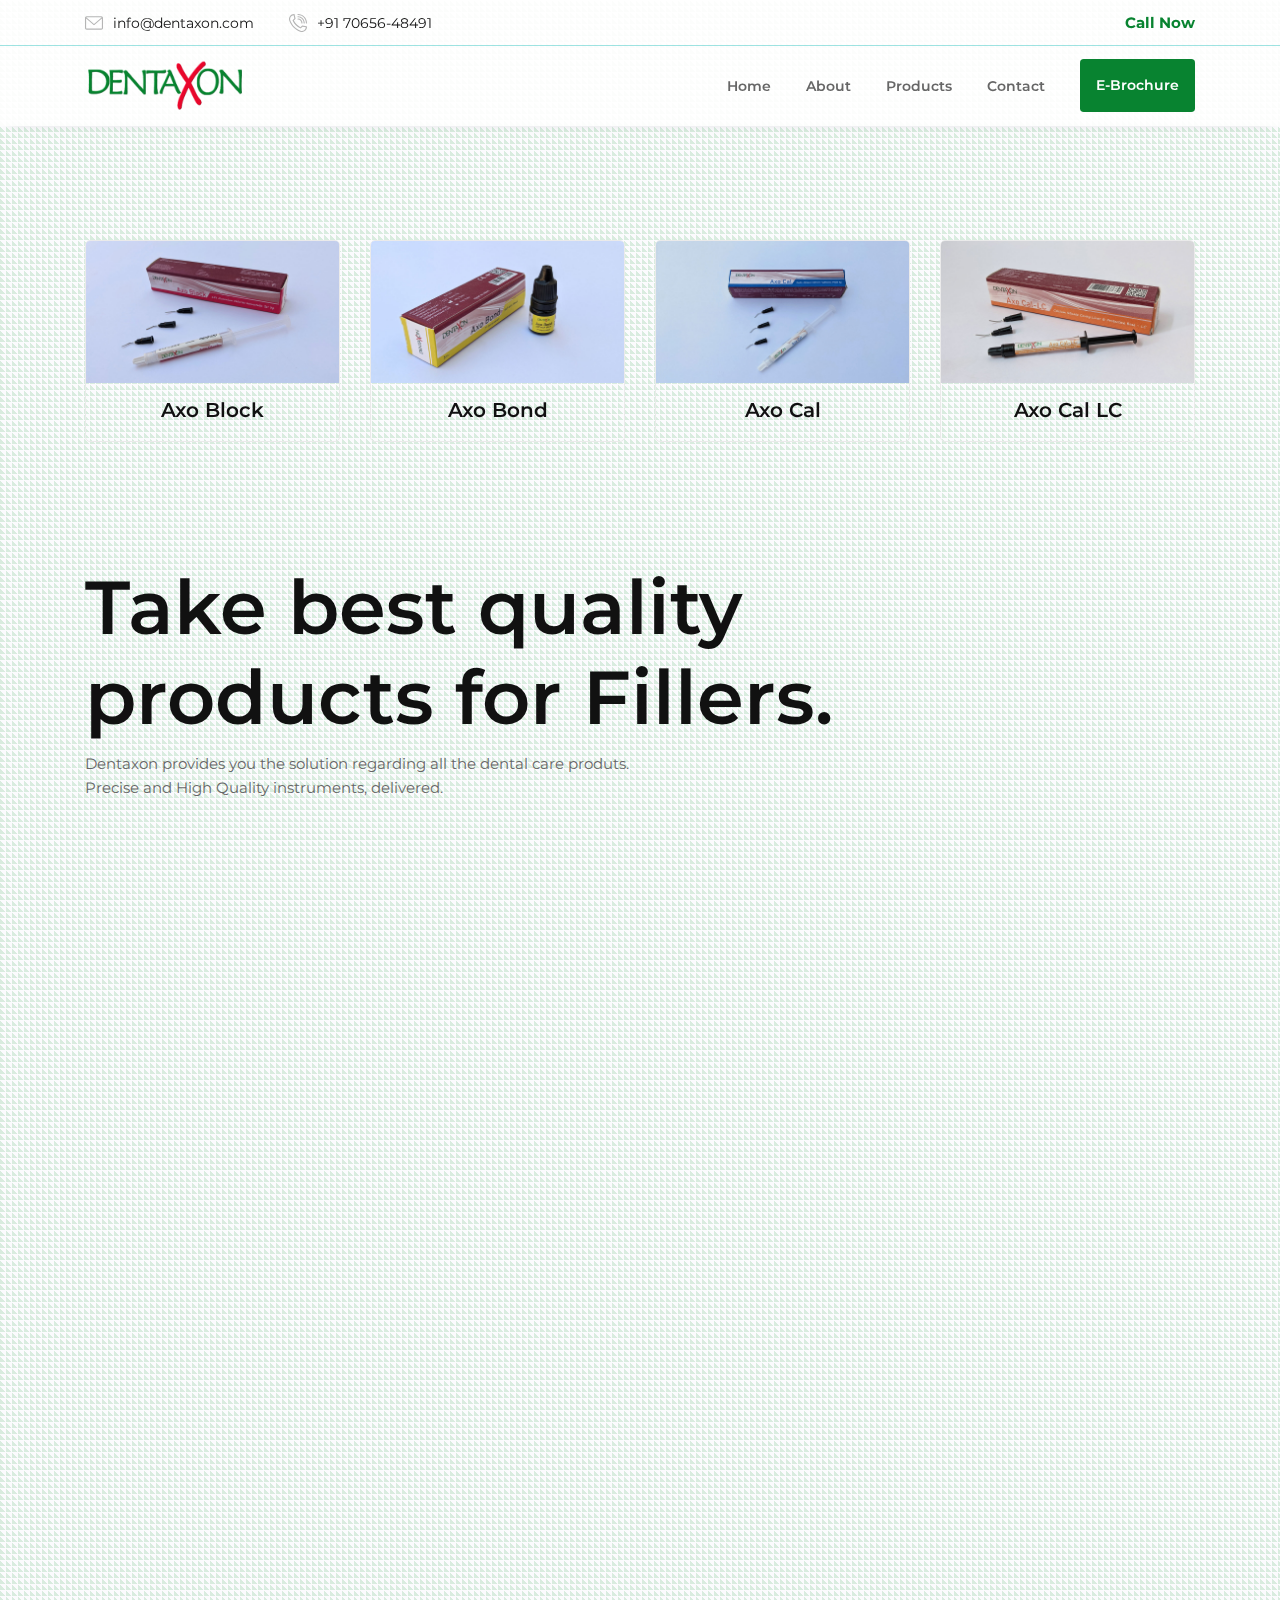
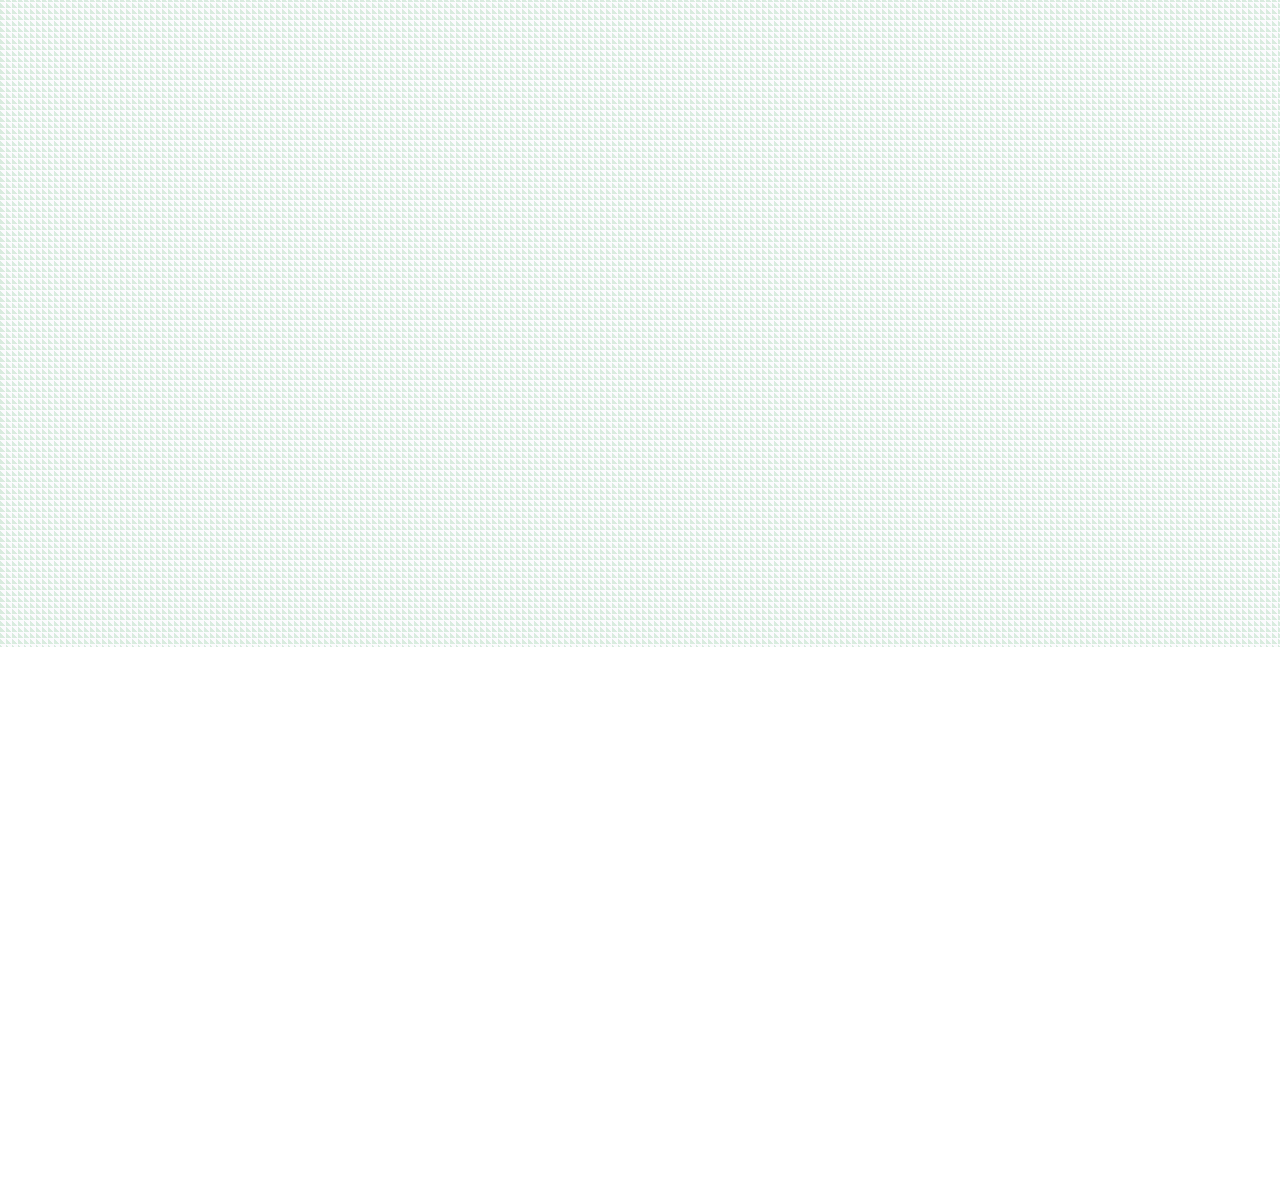
==== index.html @ 97fe9cf8 "website initial" ====
<!DOCTYPE html>
<html class="no-js" lang="en">

<head>
  <!-- Meta Tags -->
  <meta charset="utf-8">
  <meta http-equiv="x-ua-compatible" content="ie=edge">
  <meta name="viewport" content="width=device-width, initial-scale=1">
  <meta name="author" content="">
  <!-- Page Title -->
  <title>Dentaxon Dental Products&Supplies</title>
  <!-- Favicon Icon -->
  <link rel="icon" href="assets/img/icon.png" />
  <!-- Stylesheets -->
  <link rel="stylesheet" href="assets/css/bootstrap.min.css" />
  <link rel="stylesheet" href="assets/css/fontawesome.css" />
  <link rel="stylesheet" href="assets/css/slick.css" />
  <link rel="stylesheet" href="assets/css/lightgallery.min.css" />
  <link rel="stylesheet" href="assets/css/animate.css" />
  <link rel="stylesheet" href="assets/css/jQueryUi.min.css" />
  <link rel="stylesheet" href="assets/css/textRotate.css" />
  <link rel="stylesheet" href="assets/css/select2.min.css" />
  <link rel="stylesheet" href="assets/css/style.css" />
  <link rel="stylesheet" href="//cdnjs.cloudflare.com/ajax/libs/animate.css/3.2.0/animate.min.css">
  <link rel="stylesheet" href="assets/custombox.min.css" />
  <script src="assets/custombox.min.js"></script>  
</head>

<body>
  <div class="st-perloader">
    <div class="st-perloader-in">
      <div class="st-wave-first">
        <svg enable-background="new 0 0 300.08 300.08" viewBox="0 0 300.08 300.08" xmlns="http://www.w3.org/2000/svg">
          <g>
            <path
              d="m293.26 184.14h-82.877l-12.692-76.138c-.546-3.287-3.396-5.701-6.718-5.701-.034 0-.061 0-.089 0-3.369.027-6.199 2.523-6.677 5.845l-12.507 87.602-14.874-148.69c-.355-3.43-3.205-6.056-6.643-6.138-.048 0-.096 0-.143 0-3.39 0-6.274 2.489-6.752 5.852l-19.621 137.368h-9.405l-12.221-42.782c-.866-3.028-3.812-5.149-6.8-4.944-3.13.109-5.777 2.332-6.431 5.395l-8.941 42.332h-73.049c-3.771 0-6.82 3.049-6.82 6.82 0 3.778 3.049 6.82 6.82 6.82h78.566c3.219 0 6.002-2.251 6.67-5.408l4.406-20.856 6.09 21.313c.839 2.939 3.526 4.951 6.568 4.951h20.46c3.396 0 6.274-2.489 6.752-5.845l12.508-87.596 14.874 148.683c.355 3.437 3.205 6.056 6.643 6.138h.143c3.39 0 6.274-2.489 6.752-5.845l14.227-99.599 6.397 38.362c.546 3.287 3.396 5.702 6.725 5.702h88.66c3.771 0 6.82-3.049 6.82-6.82-.001-3.772-3.05-6.821-6.821-6.821z" />
          </g>
        </svg>
      </div>
      <div class="st-wave-second">
        <svg enable-background="new 0 0 300.08 300.08" viewBox="0 0 300.08 300.08" xmlns="http://www.w3.org/2000/svg">
          <g>
            <path
              d="m293.26 184.14h-82.877l-12.692-76.138c-.546-3.287-3.396-5.701-6.718-5.701-.034 0-.061 0-.089 0-3.369.027-6.199 2.523-6.677 5.845l-12.507 87.602-14.874-148.69c-.355-3.43-3.205-6.056-6.643-6.138-.048 0-.096 0-.143 0-3.39 0-6.274 2.489-6.752 5.852l-19.621 137.368h-9.405l-12.221-42.782c-.866-3.028-3.812-5.149-6.8-4.944-3.13.109-5.777 2.332-6.431 5.395l-8.941 42.332h-73.049c-3.771 0-6.82 3.049-6.82 6.82 0 3.778 3.049 6.82 6.82 6.82h78.566c3.219 0 6.002-2.251 6.67-5.408l4.406-20.856 6.09 21.313c.839 2.939 3.526 4.951 6.568 4.951h20.46c3.396 0 6.274-2.489 6.752-5.845l12.508-87.596 14.874 148.683c.355 3.437 3.205 6.056 6.643 6.138h.143c3.39 0 6.274-2.489 6.752-5.845l14.227-99.599 6.397 38.362c.546 3.287 3.396 5.702 6.725 5.702h88.66c3.771 0 6.82-3.049 6.82-6.82-.001-3.772-3.05-6.821-6.821-6.821z" />
          </g>
        </svg>
      </div>
    </div>
  </div>
  <!-- Start Header Section -->
  <header class="st-site-header st-style1 st-sticky-header">
    <div class="st-top-header">
      <div class="container">
        <div class="st-top-header-in">
          <ul class="st-top-header-list">
            <li>
              <svg enable-background="new 0 0 479.058 479.058" viewBox="0 0 479.058 479.058"
                xmlns="http://www.w3.org/2000/svg">
                <path
                  d="m434.146 59.882h-389.234c-24.766 0-44.912 20.146-44.912 44.912v269.47c0 24.766 20.146 44.912 44.912 44.912h389.234c24.766 0 44.912-20.146 44.912-44.912v-269.47c0-24.766-20.146-44.912-44.912-44.912zm0 29.941c2.034 0 3.969.422 5.738 1.159l-200.355 173.649-200.356-173.649c1.769-.736 3.704-1.159 5.738-1.159zm0 299.411h-389.234c-8.26 0-14.971-6.71-14.971-14.971v-251.648l199.778 173.141c2.822 2.441 6.316 3.655 9.81 3.655s6.988-1.213 9.81-3.655l199.778-173.141v251.649c-.001 8.26-6.711 14.97-14.971 14.97z" />
                </svg>
              <a href="#">info@dentaxon.com</a></li>
            <li>
              <svg enable-background="new 0 0 512.021 512.021" viewBox="0 0 512.021 512.021"
                xmlns="http://www.w3.org/2000/svg">
                <g>
                  <path
                    d="m367.988 512.021c-16.528 0-32.916-2.922-48.941-8.744-70.598-25.646-136.128-67.416-189.508-120.795s-95.15-118.91-120.795-189.508c-8.241-22.688-10.673-46.108-7.226-69.612 3.229-22.016 11.757-43.389 24.663-61.809 12.963-18.501 30.245-33.889 49.977-44.5 21.042-11.315 44.009-17.053 68.265-17.053 7.544 0 14.064 5.271 15.645 12.647l25.114 117.199c1.137 5.307-.494 10.829-4.331 14.667l-42.913 42.912c40.482 80.486 106.17 146.174 186.656 186.656l42.912-42.913c3.837-3.837 9.36-5.466 14.667-4.331l117.199 25.114c7.377 1.581 12.647 8.101 12.647 15.645 0 24.256-5.738 47.224-17.054 68.266-10.611 19.732-25.999 37.014-44.5 49.977-18.419 12.906-39.792 21.434-61.809 24.663-6.899 1.013-13.797 1.518-20.668 1.519zm-236.349-479.321c-31.995 3.532-60.393 20.302-79.251 47.217-21.206 30.265-26.151 67.49-13.567 102.132 49.304 135.726 155.425 241.847 291.151 291.151 34.641 12.584 71.867 7.64 102.132-13.567 26.915-18.858 43.685-47.256 47.217-79.251l-95.341-20.43-44.816 44.816c-4.769 4.769-12.015 6.036-18.117 3.168-95.19-44.72-172.242-121.772-216.962-216.962-2.867-6.103-1.601-13.349 3.168-18.117l44.816-44.816z" />
                  <path
                    d="m496.02 272c-8.836 0-16-7.164-16-16 0-123.514-100.486-224-224-224-8.836 0-16-7.164-16-16s7.164-16 16-16c68.381 0 132.668 26.628 181.02 74.98s74.98 112.639 74.98 181.02c0 8.836-7.163 16-16 16z" />
                  <path
                    d="m432.02 272c-8.836 0-16-7.164-16-16 0-88.224-71.776-160-160-160-8.836 0-16-7.164-16-16s7.164-16 16-16c105.869 0 192 86.131 192 192 0 8.836-7.163 16-16 16z" />
                  <path
                    d="m368.02 272c-8.836 0-16-7.164-16-16 0-52.935-43.065-96-96-96-8.836 0-16-7.164-16-16s7.164-16 16-16c70.58 0 128 57.42 128 128 0 8.836-7.163 16-16 16z" />
                </g>
              </svg>
              <a href="tel:+917065648491">+91 70656-48491</a></li>
          </ul>
          <a href="tel:+917065648491" class="st-top-header-btn st-smooth-move">Call Now</a>
        </div>
      </div>
    </div>
    <div class="st-main-header">
      <div class="container">
        <div class="st-main-header-in">
          <div class="st-main-header-left">
            <a class="st-site-branding" href="index.html"><img src="assets/img/dentaxon-logo.png" alt="dentaxon"></a>
          </div>
          <div class="st-main-header-right">
            <div class="st-nav">
              <ul class="st-nav-list">
                <li><a href="index.html">Home</a></li>
                <li><a href="about.html">About</a></li>
                <li><a href="products.html">Products</a></li>
                <li><a href="contact.html">Contact</a></li>
                <li><a href="#" class="btn btn-broch">E-Brochure</a></li>
              </ul>
            </div>
          </div>
        </div>
      </div>
    </div>
  </header>
  <!-- End Header Section -->

  <div class="st-content" id="home">
          <div class="pattern-bg">
      <!-- Start product caro Section -->
    <section id="products">
      <div class="st-height-b120 st-height-lg-b80"></div>
      <div class="st-height-b120 st-height-lg-b80"></div>
      <div class="container">
        <div class="st-slider st-style2" >
          <div class="slick-container" data-autoplay="0" data-loop="1" data-speed="600" data-center="0"
            data-slides-per-view="responsive" data-xs-slides="1" data-sm-slides="2" data-md-slides="3"
            data-lg-slides="4" data-add-slides="4">
            <div class="slick-wrapper">
              <div class="slick-slide-in" onclick="axoblock.open();">
                <div class="st-member st-style1 st-zoom">
                  <div class="st-member-img">
                    <img src="assets/img/products/axo-block.jpg" loading="lazy" alt="" class="st-zoom-in">
                  </div>
                  <div class="st-member-meta">
                    <div class="st-member-meta-in">
                      <h3 class="st-member-name">Axo Block</h3>
                    </div>
                  </div>
                </div>
              </div><!-- .slick-slide-in -->
              <div class="slick-slide-in">
                <div class="st-member st-style1 st-zoom">
                  <div class="st-member-img">
                    <img src="assets/img/products/axo-bond.jpg" loading="lazy" alt="member2" class="st-zoom-in">
                    
                  </div>
                  <div class="st-member-meta">
                    <div class="st-member-meta-in">
                      <h3 class="st-member-name">Axo Bond</h3>
                    </div>
                  </div>
                </div>
              </div><!-- .slick-slide-in -->
              <div class="slick-slide-in">
                <div class="st-member st-style1 st-zoom">
                  <div class="st-member-img">
                    <img src="assets/img/products/axo-cal.jpg" loading="lazy" alt="member3" class="st-zoom-in">
                    
                  </div>
                  <div class="st-member-meta">
                    <div class="st-member-meta-in">
                      <h3 class="st-member-name">Axo Cal</h3>
                    </div>
                  </div>
                </div>
              </div><!-- .slick-slide-in -->
              <div class="slick-slide-in">
                <div class="st-member st-style1 st-zoom">
                  <div class="st-member-img">
                    <img src="assets/img/products/axo-cal-lc.jpg" loading="lazy" alt="member4" class="st-zoom-in">
                    
                  </div>
                  <div class="st-member-meta">
                    <div class="st-member-meta-in">
                      <h3 class="st-member-name">Axo Cal LC</h3>
                    </div>
                  </div>
                </div>
              </div><!-- .slick-slide-in -->
              <div class="slick-slide-in">
                <div class="st-member st-style1 st-zoom">
                  <div class="st-member-img">
                    <img src="assets/img/products/axo-cem-lc.jpg" loading="lazy" alt="" class="st-zoom-in">
                    
                  </div>
                  <div class="st-member-meta">
                    <div class="st-member-meta-in">
                      <h3 class="st-member-name">Axo Cem LC</h3>
                    </div>
                  </div>
                </div>
              </div><!-- .slick-slide-in -->
              <div class="slick-slide-in">
                <div class="st-member st-style1 st-zoom">
                  <div class="st-member-img">
                    <img src="assets/img/products/axo-devitalizer.jpg" loading="lazy" alt="member2" class="st-zoom-in">
                    
                  </div>
                  <div class="st-member-meta">
                    <div class="st-member-meta-in">
                      <h3 class="st-member-name">Axo Devitalizer</h3>
                    </div>
                  </div>
                </div>
              </div><!-- .slick-slide-in -->
              <div class="slick-slide-in">
                <div class="st-member st-style1 st-zoom">
                  <div class="st-member-img">
                    <img src="assets/img/products/axo-etch.jpg" loading="lazy" alt="member3" class="st-zoom-in">
                    
                  </div>
                  <div class="st-member-meta">
                    <div class="st-member-meta-in">
                      <h3 class="st-member-name">Axo Etch</h3>
                    </div>
                  </div>
                </div>
              </div><!-- .slick-slide-in -->
              <div class="slick-slide-in">
                <div class="st-member st-style1 st-zoom">
                  <div class="st-member-img">
                    <img src="assets/img/products/axo-flow.jpg" loading="lazy" alt="member4" class="st-zoom-in">
                    
                  </div>
                  <div class="st-member-meta">
                    <div class="st-member-meta-in">
                      <h3 class="st-member-name">Axo Flow</h3>
                    </div>
                  </div>
                </div>
              </div><!-- .slick-slide-in -->
              <div class="slick-slide-in">
                <div class="st-member st-style1 st-zoom">
                  <div class="st-member-img">
                    <img src="assets/img/products/axo-pex.jpg" loading="lazy" alt="member4" class="st-zoom-in">
                    
                  </div>
                  <div class="st-member-meta">
                    <div class="st-member-meta-in">
                      <h3 class="st-member-name">Axo Pex</h3>
                    </div>
                  </div>
                </div>
              </div><!-- .slick-slide-in -->
              <div class="slick-slide-in">
                <div class="st-member st-style1 st-zoom">
                  <div class="st-member-img">
                    <img src="assets/img/products/axo-prep.jpg" loading="lazy" alt="member4" class="st-zoom-in">
                    
                  </div>
                  <div class="st-member-meta">
                    <div class="st-member-meta-in">
                      <h3 class="st-member-name">Axo Prep</h3>
                    </div>
                  </div>
                </div>
              </div><!-- .slick-slide-in -->
              <div class="slick-slide-in">
                <div class="st-member st-style1 st-zoom">
                  <div class="st-member-img">
                    <img src="assets/img/products/dental-model.jpg" loading="lazy" alt="member4" class="st-zoom-in">
                    
                  </div>
                  <div class="st-member-meta">
                    <div class="st-member-meta-in">
                      <h3 class="st-member-name">Dental Model</h3>
                    </div>
                  </div>
                </div>
              </div><!-- .slick-slide-in -->
              <div class="slick-slide-in">
                <div class="st-member st-style1 st-zoom">
                  <div class="st-member-img">
                    <img src="assets/img/products/modelling-wax.jpg" loading="lazy" alt="member4" class="st-zoom-in">
                    
                  </div>
                  <div class="st-member-meta">
                    <div class="st-member-meta-in">
                      <h3 class="st-member-name">Modelling Wax</h3>
                    </div>
                  </div>
                </div>
              </div><!-- .slick-slide-in -->
              <div class="slick-slide-in">
                <div class="st-member st-style1 st-zoom">
                  <div class="st-member-img">
                    <img src="assets/img/products/pf-seal.jpg" loading="lazy" alt="member4" class="st-zoom-in">
                    
                  </div>
                  <div class="st-member-meta">
                    <div class="st-member-meta-in">
                      <h3 class="st-member-name">PF Seal</h3>
                    </div>
                  </div>
                </div>
              </div><!-- .slick-slide-in -->
            </div>
          </div><!-- .slick-container -->
          <div class="pagination st-style1 st-flex st-hidden"></div>
          <!-- If dont need Pagination then add class .st-hidden -->
          <div class="swipe-arrow st-style1">
            <!-- If dont need navigation then add class .st-hidden -->
            <div class="slick-arrow-left"><i class="fa fa-chevron-left"></i></div>
            <div class="slick-arrow-right"><i class="fa fa-chevron-right"></i></div>
          </div>
        </div><!-- .st-slider -->
        
      </div><!-- .container -->
      <div class="st-height-b120 st-height-lg-b80"></div>
    </section>
    <!-- End product caro Section -->
    
      
    <!-- Start Hero Seciton -->
    <section id="slider">
        <div class="container">
          <div class="st-hero-text">
            <h1 class="st-hero-title cd-headline slide">
              Take best quality <br>
              products for
              <span class="cd-words-wrapper">
                <b class="is-visible">Fillers.</b>
                <b>Models.</b>
                <b>Injectors.</b>
              </span>
            </h1>
            <div class="st-hero-subtitle">Dentaxon provides you the solution regarding all the dental care produts.<br>
              Precise and High Quality instruments, delivered.</div>
            <div class="st-hero-btn pt-3">
            </div>
          </div>
        </div>
        </section>
    <!-- End Hero Seciton -->


    <!-- Start About Seciton -->
    <section class="st-about-wrap" id="about">
      <div class="st-height-b120 st-height-lg-b50"></div>
      <div class="container">
        <!--<div class="st-section-heading st-style1">-->
        <!--  <h2 class="st-section-heading-title">Who We Are</h2>-->
        <!--  <div class="st-seperator">-->
        <!--    <div class="st-seperator-left wow fadeInLeft" data-wow-duration="1s" data-wow-delay="0.2s"></div>-->
        <!--    <div class="st-seperator-center"><img src="assets/img/icons/4.png" alt="icon"></div>-->
        <!--    <div class="st-seperator-right wow fadeInRight" data-wow-duration="1s" data-wow-delay="0.2s"></div>-->
        <!--  </div>-->
        <!--</div>-->
        <div class="st-height-b40 st-height-lg-b40"></div>
      </div>
      <div class="container">
        <div class="row">
          <div class="col-lg-7 wow fadeInLeft" data-wow-duration="0.8s" data-wow-delay="0.2s">
            <div class="st-vertical-middle">
              <div class="st-vertical-middle-in">
                <div class="st-text-block st-style1">
                  <h2 class="st-text-block-title">Dental Solutions that you can rely on!</h2>
                  <div class="st-height-b20 st-height-lg-b20"></div>
                  <div class="st-text-block-text">
                    <p>Dentaxon Dental Products & Services, your partner in providing complete dental solution. We deal in all kinds of dental equipments, materials, disposables and instruments needed for your clinics and colleges. </p>
                    <p>We provide dental supplies for <b>Clinics</b>:<br>Whatever be your requirement in dental equipments, instruments and consumables, we could supply you at the best price. We deal in several renowned brands.</p>
                    <p>Dental Supplies for <b>Students & Colleges</b>:<br>It’s our motto to make all requisites for dental education affordable. Therefore, we have a very special pricing for students and colleges. We supply lab equipments, study models, instruments and other requisites. </p>
                    <p>Dental Supplies for <b>Design & Implementation</b>:<br>We implement state of the art dental clinics as turnkey projects. All our clinics are designed by professional interior designers and we have great expertise in clinical engineering, installation, clinical plumbing and furnishing. </p>
                  </div>
                </div>
              </div>
            </div>
          </div>
          <div class="col-lg-5 wow fadeInRight" data-wow-duration="0.8s" data-wow-delay="0.2s">
            <img src="assets/img/products/mixed-p.jpg" class="bend">
          </div>
        </div>
      </div>
      <div class="st-height-b120 st-height-lg-b80"></div>
    </section>
    <!-- End About Seciton -->


    


        <!-- Start Our Products -->
    <section class="st-news-letter-section st-dynamic-bg st-bg">
      <div class="st-height-b120 st-height-lg-b80"></div>
      <div class="container">
        <div class="row">
          <div class="col-md-6 mt-3 wow fadeInLeft" data-wow-duration="0.8s" data-wow-delay="0.2s">
            <img src="assets/img/products/mixed-l.jpg" class="bend">
          </div>
          <div class="col-md-6 mt-3 wow fadeInRight" data-wow-duration="0.8s" data-wow-delay="0.2s">
            <div class="st-section-heading st-style1">
              <h2 class="st-section-heading-title">About our Products </h2>
              <!--<div class="st-seperator">-->
              <!--  <div class="st-seperator-left wow fadeInLeft" data-wow-duration="1s" data-wow-delay="0.2s"></div>-->
              <!--  <div class="st-seperator-center"><img src="assets/img/icons/4.png" alt="icon"></div>-->
              <!--  <div class="st-seperator-right wow fadeInRight" data-wow-duration="1s" data-wow-delay="0.2s"></div>-->
              <!--</div>-->
            </div>
            
            <div class="row">
              <!-- <div class="col-md-6 mt-4">
                <div class="st-hero-btn text-center">
                  <a href="http://wa.link/tilice" target="_blank" class="st-btn st-style1 st-color1 st-smooth-move"><i class="fab fa-whatsapp flexi" >&nbsp;</i> WhatsApp</a>
                </div>
              </div>
              <div class="col-md-6 mt-4">
                <div class="st-hero-btn text-center">
                  <a href="tel:+917065648491" class="st-btn st-style1 st-color1 st-smooth-move">
                  <i class="fa fa-phone flexi">&nbsp; </i> Call Us</a>
                </div>
              </div> -->
              <div class="col-12 text-center">
                <p class="text-justify">Integer accumsan arcu ligula, eget dictum augue egestas sed. Curabitur bibendum, lorem ac dapibus pellentesque, justo lectus bibendum Integer accumsan arcu ligula, eget dictum augue egestas sed. Curabitur bibendum, lorem ac dapibus pellentesque, justo lectus bibendum</p>
                <a href="products.html" class="st-btn st-style2 st-color1">Checkout Our Products <i class="fa fa-chevron-right"></i></a>
              </div>
            </div>
          </div>
        </div>
      </div>
      <div class="st-height-b120 st-height-lg-b80"></div>
    </section>
    <!-- End Our Products -->
    
</div>

  </div>

  <!-- Start Footer -->
  <footer class="st-site-footer st-sticky-footer st-dynamic-bg" data-src="assets/img/footer-bg.png">
    <div class="st-main-footer">
      <div class="container">
        <div class="row">
          <div class="col-lg-6">
            <div class="st-footer-widget">
              <div class="st-text-field">
                <img src="assets/img/dentaxon-logo.png" alt="Dentaxon" class="st-footer-logo">
                <div class="st-height-b25 st-height-lg-b25"></div>
                <div class="st-footer-text">Your partner in providing complete dental solution</div>
                <div class="st-height-b25 st-height-lg-b25"></div>
                <ul class="st-social-btn st-style1 st-mp0">
                  <li><a href="#"><i class="fab fa-facebook-square"></i></a></li>
                  <li><a href="http://wa.link/tilice" target="_blank"><i class="fab fa-whatsapp"></i></a></li>
                </ul>
              </div>
            </div>
          </div><!-- .col -->
          <div class="col-lg-3">
            <div class="st-footer-widget">
              <h2 class="st-footer-widget-title">Links</h2>
              <ul class="st-footer-widget-nav st-mp0">
                <li><a href="#about"><i class="fas fa-chevron-right"></i>About</a></li>
                <li><a href="#gallery"><i class="fas fa-chevron-right"></i>Gallery</a></li>
                <li><a href="#enquire"><i class="fas fa-chevron-right"></i>Ring Us</a></li>
              </ul>
            </div>
          </div><!-- .col -->
          <div class="col-lg-3">
            <div class="st-footer-widget">
              <h2 class="st-footer-widget-title">Contacts</h2>
              <ul class="st-footer-contact-list st-mp0">
                <li><span class="st-footer-contact-title">Address:</span>DENTAXON, 12/102A, 
Meddent Complex, 
Edavanna - Kerala - India
                </li>
                <li><span class="st-footer-contact-title">Email:</span> info@dentaxon.com</li>
                <li><span class="st-footer-contact-title">Phone:</span><a href="tel:+917065648491"> (+91)- 70656-48491</a></li>
                <li><span class="st-footer-contact-title">Phone:</span><a href="tel:+918606811916"> (+91)- 86068-11916</a></li>
              </ul> 
            </div>
          </div><!-- .col -->
        </div>
      </div>
    </div>
    <div class="st-copyright-wrap">
      <div class="container">
        <div class="st-copyright-in">
          <div class="st-left-copyright">
            <div class="st-copyright-text">Copyright 2021.</div>
          </div>
          <div class="st-right-copyright">
            <div id="st-backtotop"><i class="fas fa-angle-up"></i></div>
          </div>
        </div>
      </div>
    </div>
  </footer>
  <!-- End Footer -->

<div id="axoblock">
    <div class="modal-dialog modal-lg">
        <div class="modal-content">
            <div class="modal-header">
                <h3 class="modal-title">Product Detail</h3>
                <img src="assets/img/dentaxon-logo.png" style="width: 15%">
            </div>
            <div class="modal-body">
                <div class="container">
                  <div class="row">
                    <div class="col-12">
                      <h3>Axo Block</h3>
                      <p>25% Aluminum Chloride Hemostatic Gel</p>
                      <b>Product Description</b>
                      <p>Axo Block is a 25% Aluminum Chloride Gel intended to be used to restrict and stop leeding and control fluids in the sulcus surrounding the tooth during dental procedure in the mouth </p>
                      <b>Composition</b>
                      <p>Aluminum Chloride, Glycerine, Fumed Silica, Methylene Blue Indicator, Spearmint Oil, Purified Water</p>
                      <b>Indications</b>
                      <p>Restrict and stop bleeding during restorative procedures, Crown preparations & oral prophylaxis</p>
                      <b>Direction for Use</b>
                      <p>Remove the cap from syringe and fix applicator tip. Apply a sufficient amount of gel directly into the sulcus, carefully following the contour of the prepared tooth. Leave in place for 2 minutes. In case bleeding persists, wash off the gel and re-apply and wait for 2 minutes. Rinse gently, dry and take the impression. For Sulcus retraction, the  gel impregnated retraction cord should  be carefully placed stepwise in the gingival sulcus with the help of a cord</p>
                      <b>Storage Condition</b>
                      <p>Store at temperature between 10°C to 24°C. Close the cap carefully after use. Keep away from moisture. Shelf life not affected after opening if stored in a cool dry place.</p>
                      <b>Shelf Life</b>
                      <p>3 Years from the date of manufacturing</p>
                      <b>Presentation</b>
                      <p>1 x 3g Syringe, 3 x Applicator Tips </p>
                      <b>Disposal Conditions</b>
                      <p>To be disposed off based on the prevailing rules of the country in which it is used</p>
                    </div>
                  </div>
                </div>
            </div>
            <div class="modal-footer">
              <button class="btn btn-danger" onclick="Custombox.modal.close();">Close</button>
            </div>
        </div>
    </div>
</div>

  <script type="text/javascript">
    function disp() {
      var x = document.getElementById("axoblock");
      x.style.display = "block";
    }
    function dim() {
      var x = document.getElementById("axoblock");
      x.style.display = "none";
    }
  </script>

  <script>
    // Instantiate new modal
    var axoblock = new Custombox.modal({
      content: {
        effect: 'fadein',
        target: '#axoblock',
        onOpen: 'disp();',
        onClose: 'dim();'
      }
    });
  </script>



  <!-- Scripts -->
  <script src="assets/js/vendor/modernizr-3.5.0.min.js"></script>
  <script src="assets/js/vendor/jquery-1.12.4.min.js"></script>
  <script src="assets/js/vendor/bootstrap.min.js"></script>
  <script src="assets/js/main.js"></script>
  <script src="assets/js/isotope.pkg.min.js"></script>
  <script src="assets/js/jquery.slick.min.js"></script>
  <script src="assets/js/counter.min.js"></script>
  <script src="assets/js/lightgallery.min.js"></script>
  <script src="assets/js/ripples.min.js"></script>
  <script src="assets/js/wow.min.js"></script>
  <script src="assets/js/jQueryUi.js"></script>
  <script src="assets/js/textRotate.min.js"></script>
  <script src="assets/js/select2.min.js"></script>



</body>

</html>
---- assets/css/lightgallery.min.css ----
.lg-sub-html,.lg-toolbar{background-color:transparent}@font-face{font-family:lg;src:url(../fonts/lgd641.eot?n1z373);src:url(../fonts/lgd41d.eot?#iefixn1z373) format("embedded-opentype"),url(../fonts/lgd641.woff?n1z373) format("woff"),url(../fonts/lgd641.ttf?n1z373) format("truetype"),url(../fonts/lgd641.svg?n1z373#lg) format("svg");font-weight:400;font-style:normal}.lg-icon{font-family:lg;speak:none;font-style:normal;font-weight:400;font-variant:normal;text-transform:none;line-height:1;-webkit-font-smoothing:antialiased;-moz-osx-font-smoothing:grayscale}.lg-actions .lg-next,.lg-actions .lg-prev{background-color:transparent;border-radius:2px;color:#111;cursor:pointer;display:block;font-size:22px;margin-top:-10px;padding:8px 10px 9px;position:absolute;top:50%;z-index:1080;border:none;outline:0}.lg-actions .lg-next.disabled,.lg-actions .lg-prev.disabled{pointer-events:none;opacity:.5}.lg-actions .lg-next:hover,.lg-actions .lg-prev:hover{color:rgba(17, 17, 17, 0.7)}.lg-actions .lg-next{right:20px}.lg-actions .lg-next:before{content:"\e095"}.lg-actions .lg-prev{left:20px}.lg-actions .lg-prev:after{content:"\e094"}@-webkit-keyframes lg-right-end{0%,100%{left:0}50%{left:-30px}}@-moz-keyframes lg-right-end{0%,100%{left:0}50%{left:-30px}}@-ms-keyframes lg-right-end{0%,100%{left:0}50%{left:-30px}}@keyframes lg-right-end{0%,100%{left:0}50%{left:-30px}}@-webkit-keyframes lg-left-end{0%,100%{left:0}50%{left:30px}}@-moz-keyframes lg-left-end{0%,100%{left:0}50%{left:30px}}@-ms-keyframes lg-left-end{0%,100%{left:0}50%{left:30px}}@keyframes lg-left-end{0%,100%{left:0}50%{left:30px}}.lg-outer.lg-right-end .lg-object{-webkit-animation:lg-right-end .3s;-o-animation:lg-right-end .3s;animation:lg-right-end .3s;position:relative}.lg-outer.lg-left-end .lg-object{-webkit-animation:lg-left-end .3s;-o-animation:lg-left-end .3s;animation:lg-left-end .3s;position:relative}.lg-toolbar{z-index:1082;left:0;position:absolute;top:0;width:100%}.lg-toolbar .lg-icon{color:#111;cursor:pointer;float:right;font-size:24px;height:47px;line-height:27px;padding:10px 0;text-align:center;width:45px;text-decoration:none!important;outline:0;-webkit-transition:color .2s linear;-o-transition:color .2s linear;transition:color .2s linear}.lg-toolbar .lg-icon:hover{color:rgba(17, 17, 17, 0.7)}.lg-toolbar .lg-close:after{content:"\e070"}.lg-toolbar .lg-download:after{content:"\e0f2"}.lg-sub-html{bottom:0;color:#EEE;font-size:16px;left:0;padding:10px 40px;position:fixed;right:0;text-align:center;z-index:1080}.lg-sub-html h4{margin:0;font-size:13px;font-weight:700}.lg-sub-html p{font-size:12px;margin:5px 0 0}#lg-counter{color:#111;display:inline-block;font-size:14px;font-weight: 500;padding-left:20px;padding-top:12px;vertical-align:middle}.lg-next,.lg-prev,.lg-toolbar{opacity:1;-webkit-transition:-webkit-transform .35s cubic-bezier(0,0,.25,1) 0s,opacity .35s cubic-bezier(0,0,.25,1) 0s,color .2s linear;-moz-transition:-moz-transform .35s cubic-bezier(0,0,.25,1) 0s,opacity .35s cubic-bezier(0,0,.25,1) 0s,color .2s linear;-o-transition:-o-transform .35s cubic-bezier(0,0,.25,1) 0s,opacity .35s cubic-bezier(0,0,.25,1) 0s,color .2s linear;transition:transform .35s cubic-bezier(0,0,.25,1) 0s,opacity .35s cubic-bezier(0,0,.25,1) 0s,color .2s linear}.lg-hide-items .lg-prev{opacity:0;-webkit-transform:translate3d(-10px,0,0);transform:translate3d(-10px,0,0)}.lg-hide-items .lg-next{opacity:0;-webkit-transform:translate3d(10px,0,0);transform:translate3d(10px,0,0)}.lg-hide-items .lg-toolbar{opacity:0;-webkit-transform:translate3d(0,-10px,0);transform:translate3d(0,-10px,0)}body:not(.lg-from-hash) .lg-outer.lg-start-zoom .lg-object{-webkit-transform:scale3d(.5,.5,.5);transform:scale3d(.5,.5,.5);opacity:0;-webkit-transition:-webkit-transform 250ms cubic-bezier(0,0,.25,1) 0s,opacity 250ms cubic-bezier(0,0,.25,1)!important;-moz-transition:-moz-transform 250ms cubic-bezier(0,0,.25,1) 0s,opacity 250ms cubic-bezier(0,0,.25,1)!important;-o-transition:-o-transform 250ms cubic-bezier(0,0,.25,1) 0s,opacity 250ms cubic-bezier(0,0,.25,1)!important;transition:transform 250ms cubic-bezier(0,0,.25,1) 0s,opacity 250ms cubic-bezier(0,0,.25,1)!important;-webkit-transform-origin:50% 50%;-moz-transform-origin:50% 50%;-ms-transform-origin:50% 50%;transform-origin:50% 50%}body:not(.lg-from-hash) .lg-outer.lg-start-zoom .lg-item.lg-complete .lg-object{-webkit-transform:scale3d(1,1,1);transform:scale3d(1,1,1);opacity:1}.lg-outer .lg-thumb-outer{background-color:#0D0A0A;bottom:0;position:absolute;width:100%;z-index:1080;max-height:350px;-webkit-transform:translate3d(0,100%,0);transform:translate3d(0,100%,0);-webkit-transition:-webkit-transform .25s cubic-bezier(0,0,.25,1) 0s;-moz-transition:-moz-transform .25s cubic-bezier(0,0,.25,1) 0s;-o-transition:-o-transform .25s cubic-bezier(0,0,.25,1) 0s;transition:transform .25s cubic-bezier(0,0,.25,1) 0s}.lg-outer .lg-thumb-outer.lg-grab .lg-thumb-item{cursor:-webkit-grab;cursor:-moz-grab;cursor:-o-grab;cursor:-ms-grab;cursor:grab}.lg-outer .lg-thumb-outer.lg-grabbing .lg-thumb-item{cursor:move;cursor:-webkit-grabbing;cursor:-moz-grabbing;cursor:-o-grabbing;cursor:-ms-grabbing;cursor:grabbing}.lg-outer .lg-thumb-outer.lg-dragging .lg-thumb{-webkit-transition-duration:0s!important;transition-duration:0s!important}.lg-outer.lg-thumb-open .lg-thumb-outer{-webkit-transform:translate3d(0,0,0);transform:translate3d(0,0,0)}.lg-outer .lg-thumb{padding:10px 0;height:100%;margin-bottom:-5px}.lg-outer .lg-thumb-item{cursor:pointer;float:left;overflow:hidden;height:100%;border:2px solid #FFF;border-radius:4px;margin-bottom:5px}@media (min-width:1025px){.lg-outer .lg-thumb-item{-webkit-transition:border-color .25s ease;-o-transition:border-color .25s ease;transition:border-color .25s ease}}.lg-outer .lg-thumb-item.active,.lg-outer .lg-thumb-item:hover{border-color:#a90707}.lg-outer .lg-thumb-item img{width:100%;height:100%;object-fit:cover;border-radius: 2px;}.lg-outer.lg-has-thumb .lg-item{padding-bottom:120px}.lg-outer.lg-can-toggle .lg-item{padding-bottom:0}.lg-outer.lg-pull-caption-up .lg-sub-html{-webkit-transition:bottom .25s ease;-o-transition:bottom .25s ease;transition:bottom .25s ease}.lg-outer.lg-pull-caption-up.lg-thumb-open .lg-sub-html{bottom:100px}.lg-outer .lg-toogle-thumb{background-color:#0D0A0A;border-radius:2px 2px 0 0;color:#999;cursor:pointer;font-size:24px;height:39px;line-height:27px;padding:5px 0;position:absolute;right:20px;text-align:center;top:-39px;width:50px}.lg-outer .lg-toogle-thumb:hover,.lg-outer.lg-dropdown-active #lg-share{color:#FFF}.lg-outer .lg-toogle-thumb:after{content:"\e1ff"}.lg-outer .lg-video-cont{display:inline-block;vertical-align:middle;max-width:1140px;max-height:100%;width:100%;padding:0 5px}.lg-outer .lg-video{width:100%;height:0;padding-bottom:56.25%;overflow:hidden;position:relative}.lg-outer .lg-video .lg-object{display:inline-block;position:absolute;top:0;left:0;width:100%!important;height:100%!important}.lg-outer .lg-video .lg-video-play{width:84px;height:59px;position:absolute;left:50%;top:50%;margin-left:-42px;margin-top:-30px;z-index:1080;cursor:pointer}.lg-outer .lg-has-iframe .lg-video{-webkit-overflow-scrolling:touch;overflow:auto}.lg-outer .lg-has-vimeo .lg-video-play{background:url(../img/vimeo-play.html) no-repeat}.lg-outer .lg-has-vimeo:hover .lg-video-play{background:url(../img/vimeo-play.html) 0 -58px no-repeat}.lg-outer .lg-has-html5 .lg-video-play{background:url(../img/video-play.html) no-repeat;height:64px;margin-left:-32px;margin-top:-32px;width:64px;opacity:.8}.lg-outer .lg-has-html5:hover .lg-video-play{opacity:1}.lg-outer .lg-has-youtube .lg-video-play{background:url(../img/youtube-play.html) no-repeat}.lg-outer .lg-has-youtube:hover .lg-video-play{background:url(../img/youtube-play.html) 0 -60px no-repeat}.lg-outer .lg-video-object{width:100%!important;height:100%!important;position:absolute;top:0;left:0}.lg-outer .lg-has-video .lg-video-object{visibility:hidden}.lg-outer .lg-has-video.lg-video-playing .lg-object,.lg-outer .lg-has-video.lg-video-playing .lg-video-play{display:none}.lg-outer .lg-has-video.lg-video-playing .lg-video-object{visibility:visible}.lg-progress-bar{background-color:#333;height:5px;left:0;position:absolute;top:0;width:100%;z-index:1083;opacity:0;-webkit-transition:opacity 80ms ease 0s;-moz-transition:opacity 80ms ease 0s;-o-transition:opacity 80ms ease 0s;transition:opacity 80ms ease 0s}.lg-progress-bar .lg-progress{background-color:#a90707;height:5px;width:0}.lg-progress-bar.lg-start .lg-progress{width:100%}.lg-show-autoplay .lg-progress-bar{opacity:1}.lg-autoplay-button:after{content:"\e01d"}.lg-show-autoplay .lg-autoplay-button:after{content:"\e01a"}.lg-outer.lg-css3.lg-zoom-dragging .lg-item.lg-complete.lg-zoomable .lg-image,.lg-outer.lg-css3.lg-zoom-dragging .lg-item.lg-complete.lg-zoomable .lg-img-wrap{-webkit-transition-duration:0s;transition-duration:0s}.lg-outer.lg-use-transition-for-zoom .lg-item.lg-complete.lg-zoomable .lg-img-wrap{-webkit-transition:-webkit-transform .3s cubic-bezier(0,0,.25,1) 0s;-moz-transition:-moz-transform .3s cubic-bezier(0,0,.25,1) 0s;-o-transition:-o-transform .3s cubic-bezier(0,0,.25,1) 0s;transition:transform .3s cubic-bezier(0,0,.25,1) 0s}.lg-outer.lg-use-left-for-zoom .lg-item.lg-complete.lg-zoomable .lg-img-wrap{-webkit-transition:left .3s cubic-bezier(0,0,.25,1) 0s,top .3s cubic-bezier(0,0,.25,1) 0s;-moz-transition:left .3s cubic-bezier(0,0,.25,1) 0s,top .3s cubic-bezier(0,0,.25,1) 0s;-o-transition:left .3s cubic-bezier(0,0,.25,1) 0s,top .3s cubic-bezier(0,0,.25,1) 0s;transition:left .3s cubic-bezier(0,0,.25,1) 0s,top .3s cubic-bezier(0,0,.25,1) 0s}.lg-outer .lg-item.lg-complete.lg-zoomable .lg-img-wrap{-webkit-transform:translate3d(0,0,0);transform:translate3d(0,0,0);-webkit-backface-visibility:hidden;-moz-backface-visibility:hidden;backface-visibility:hidden}.lg-outer .lg-item.lg-complete.lg-zoomable .lg-image{-webkit-transform:scale3d(1,1,1);transform:scale3d(1,1,1);-webkit-transition:-webkit-transform .3s cubic-bezier(0,0,.25,1) 0s,opacity .15s!important;-moz-transition:-moz-transform .3s cubic-bezier(0,0,.25,1) 0s,opacity .15s!important;-o-transition:-o-transform .3s cubic-bezier(0,0,.25,1) 0s,opacity .15s!important;transition:transform .3s cubic-bezier(0,0,.25,1) 0s,opacity .15s!important;-webkit-transform-origin:0 0;-moz-transform-origin:0 0;-ms-transform-origin:0 0;transform-origin:0 0;-webkit-backface-visibility:hidden;-moz-backface-visibility:hidden;backface-visibility:hidden}#lg-zoom-in:after{content:"\e311"}#lg-actual-size{font-size:20px}#lg-actual-size:after{content:"\e033"}#lg-zoom-out{opacity:.5;pointer-events:none}#lg-zoom-out:after{content:"\e312"}.lg-zoomed #lg-zoom-out{opacity:1;pointer-events:auto}.lg-outer .lg-pager-outer{bottom:60px;left:0;position:absolute;right:0;text-align:center;z-index:1080;height:10px}.lg-outer .lg-pager-outer.lg-pager-hover .lg-pager-cont{overflow:visible}.lg-outer .lg-pager-cont{cursor:pointer;display:inline-block;overflow:hidden;position:relative;vertical-align:top;margin:0 5px}.lg-outer .lg-pager-cont:hover .lg-pager-thumb-cont{opacity:1;-webkit-transform:translate3d(0,0,0);transform:translate3d(0,0,0)}.lg-outer .lg-pager-cont.lg-pager-active .lg-pager{box-shadow:0 0 0 2px #fff inset}.lg-outer .lg-pager-thumb-cont{background-color:#fff;color:#FFF;bottom:100%;height:83px;left:0;margin-bottom:20px;margin-left:-60px;opacity:0;padding:5px;position:absolute;width:120px;border-radius:3px;-webkit-transition:opacity .15s ease 0s,-webkit-transform .15s ease 0s;-moz-transition:opacity .15s ease 0s,-moz-transform .15s ease 0s;-o-transition:opacity .15s ease 0s,-o-transform .15s ease 0s;transition:opacity .15s ease 0s,transform .15s ease 0s;-webkit-transform:translate3d(0,5px,0);transform:translate3d(0,5px,0)}.lg-outer .lg-pager-thumb-cont img{width:100%;height:100%}.lg-outer .lg-pager{background-color:rgba(255,255,255,.5);border-radius:50%;box-shadow:0 0 0 8px rgba(255,255,255,.7) inset;display:block;height:12px;-webkit-transition:box-shadow .3s ease 0s;-o-transition:box-shadow .3s ease 0s;transition:box-shadow .3s ease 0s;width:12px}.lg-outer .lg-pager:focus,.lg-outer .lg-pager:hover{box-shadow:0 0 0 8px #fff inset}.lg-outer .lg-caret{border-left:10px solid transparent;border-right:10px solid transparent;border-top:10px dashed;bottom:-10px;display:inline-block;height:0;left:50%;margin-left:-5px;position:absolute;vertical-align:middle;width:0}.lg-fullscreen:after{content:"\e20c"}.lg-fullscreen-on .lg-fullscreen:after{content:"\e20d"}.lg-outer #lg-dropdown-overlay{background-color:rgba(0,0,0,.25);bottom:0;cursor:default;left:0;position:fixed;right:0;top:0;z-index:1081;opacity:0;visibility:hidden;-webkit-transition:visibility 0s linear .18s,opacity .18s linear 0s;-o-transition:visibility 0s linear .18s,opacity .18s linear 0s;transition:visibility 0s linear .18s,opacity .18s linear 0s}.lg-outer.lg-dropdown-active #lg-dropdown-overlay,.lg-outer.lg-dropdown-active .lg-dropdown{-webkit-transition-delay:0s;transition-delay:0s;-moz-transform:translate3d(0,0,0);-o-transform:translate3d(0,0,0);-ms-transform:translate3d(0,0,0);-webkit-transform:translate3d(0,0,0);transform:translate3d(0,0,0);opacity:1;visibility:visible}.lg-outer .lg-dropdown{background-color:#fff;border-radius:2px;font-size:14px;list-style-type:none;margin:0;padding:10px 0;position:absolute;right:0;text-align:left;top:50px;opacity:0;visibility:hidden;-moz-transform:translate3d(0,5px,0);-o-transform:translate3d(0,5px,0);-ms-transform:translate3d(0,5px,0);-webkit-transform:translate3d(0,5px,0);transform:translate3d(0,5px,0);-webkit-transition:-webkit-transform .18s linear 0s,visibility 0s linear .5s,opacity .18s linear 0s;-moz-transition:-moz-transform .18s linear 0s,visibility 0s linear .5s,opacity .18s linear 0s;-o-transition:-o-transform .18s linear 0s,visibility 0s linear .5s,opacity .18s linear 0s;transition:transform .18s linear 0s,visibility 0s linear .5s,opacity .18s linear 0s}.lg-outer .lg-dropdown:after{content:"";display:block;height:0;width:0;position:absolute;border:8px solid transparent;border-bottom-color:#FFF;right:16px;top:-16px}.lg-outer .lg-dropdown>li:last-child{margin-bottom:0}.lg-outer .lg-dropdown>li:hover .lg-icon,.lg-outer .lg-dropdown>li:hover a{color:#333}.lg-outer .lg-dropdown a{color:#333;display:block;white-space:pre;padding:4px 12px;font-family:"Open Sans","Helvetica Neue",Helvetica,Arial,sans-serif;font-size:12px}.lg-outer .lg-dropdown a:hover{background-color:rgba(0,0,0,.07)}.lg-outer .lg-dropdown .lg-dropdown-text{display:inline-block;line-height:1;margin-top:-3px;vertical-align:middle}.lg-outer .lg-dropdown .lg-icon{color:#333;display:inline-block;float:none;font-size:20px;height:auto;line-height:1;margin-right:8px;padding:0;vertical-align:middle;width:auto}.lg-outer,.lg-outer .lg,.lg-outer .lg-inner{width:100%;height:100%}.lg-outer #lg-share{position:relative}.lg-outer #lg-share:after{content:"\e80d"}.lg-outer #lg-share-facebook .lg-icon{color:#3b5998}.lg-outer #lg-share-facebook .lg-icon:after{content:"\e901"}.lg-outer #lg-share-twitter .lg-icon{color:#00aced}.lg-outer #lg-share-twitter .lg-icon:after{content:"\e904"}.lg-outer #lg-share-googleplus .lg-icon{color:#dd4b39}.lg-outer #lg-share-googleplus .lg-icon:after{content:"\e902"}.lg-outer #lg-share-pinterest .lg-icon{color:#cb2027}.lg-outer #lg-share-pinterest .lg-icon:after{content:"\e903"}.lg-group:after{content:"";display:table;clear:both}.lg-outer{position:fixed;top:0;left:0;z-index:1050;text-align:left;opacity:0;-webkit-transition:opacity .15s ease 0s;-o-transition:opacity .15s ease 0s;transition:opacity .15s ease 0s}.lg-outer *{-webkit-box-sizing:border-box;-moz-box-sizing:border-box;box-sizing:border-box}.lg-outer.lg-visible{opacity:1}.lg-outer.lg-css3 .lg-item.lg-current,.lg-outer.lg-css3 .lg-item.lg-next-slide,.lg-outer.lg-css3 .lg-item.lg-prev-slide{-webkit-transition-duration:inherit!important;transition-duration:inherit!important;-webkit-transition-timing-function:inherit!important;transition-timing-function:inherit!important}.lg-outer.lg-css3.lg-dragging .lg-item.lg-current,.lg-outer.lg-css3.lg-dragging .lg-item.lg-next-slide,.lg-outer.lg-css3.lg-dragging .lg-item.lg-prev-slide{-webkit-transition-duration:0s!important;transition-duration:0s!important;opacity:1}.lg-outer.lg-grab img.lg-object{cursor:-webkit-grab;cursor:-moz-grab;cursor:-o-grab;cursor:-ms-grab;cursor:grab}.lg-outer.lg-grabbing img.lg-object{cursor:move;cursor:-webkit-grabbing;cursor:-moz-grabbing;cursor:-o-grabbing;cursor:-ms-grabbing;cursor:grabbing}.lg-outer .lg{position:relative;overflow:hidden;margin-left:auto;margin-right:auto;max-width:100%;max-height:100%}.lg-outer .lg-inner{position:absolute;left:0;top:0;white-space:nowrap}.lg-outer .lg-item{background:url(../img/loading.gif) center center no-repeat;display:none!important}.lg-outer.lg-css .lg-current,.lg-outer.lg-css3 .lg-current,.lg-outer.lg-css3 .lg-next-slide,.lg-outer.lg-css3 .lg-prev-slide{display:inline-block!important}.lg-outer .lg-img-wrap,.lg-outer .lg-item{display:inline-block;text-align:center;position:absolute;width:100%;height:100%}.lg-outer .lg-img-wrap:before,.lg-outer .lg-item:before{content:"";display:inline-block;height:50%;width:1px;margin-right:-1px}.lg-outer .lg-img-wrap{position:absolute;padding:0 5px;left:0;right:0;top:0;bottom:0}.lg-outer .lg-item.lg-complete{background-image:none}.lg-outer .lg-item.lg-current{z-index:1060}.lg-outer .lg-image{display:inline-block;vertical-align:middle;max-width:100%;max-height:100%;width:auto!important;height:auto!important}.lg-outer.lg-show-after-load .lg-item .lg-object,.lg-outer.lg-show-after-load .lg-item .lg-video-play{opacity:0;-webkit-transition:opacity .15s ease 0s;-o-transition:opacity .15s ease 0s;transition:opacity .15s ease 0s}.lg-outer.lg-show-after-load .lg-item.lg-complete .lg-object,.lg-outer.lg-show-after-load .lg-item.lg-complete .lg-video-play{opacity:1}.lg-outer .lg-empty-html,.lg-outer.lg-hide-download #lg-download{display:none}.lg-backdrop{position:fixed;top:0;left:0;right:0;bottom:0;z-index:1040;background-color:#fff;opacity:0;-webkit-transition:opacity .15s ease 0s;-o-transition:opacity .15s ease 0s;transition:opacity .15s ease 0s}.lg-backdrop.in{opacity:1}.lg-css3.lg-no-trans .lg-current,.lg-css3.lg-no-trans .lg-next-slide,.lg-css3.lg-no-trans .lg-prev-slide{-webkit-transition:none 0s ease 0s!important;-moz-transition:none 0s ease 0s!important;-o-transition:none 0s ease 0s!important;transition:none 0s ease 0s!important}.lg-css3.lg-use-css3 .lg-item,.lg-css3.lg-use-left .lg-item{-webkit-backface-visibility:hidden;-moz-backface-visibility:hidden;backface-visibility:hidden}.lg-css3.lg-fade .lg-item{opacity:0}.lg-css3.lg-fade .lg-item.lg-current{opacity:1}.lg-css3.lg-fade .lg-item.lg-current,.lg-css3.lg-fade .lg-item.lg-next-slide,.lg-css3.lg-fade .lg-item.lg-prev-slide{-webkit-transition:opacity .1s ease 0s;-moz-transition:opacity .1s ease 0s;-o-transition:opacity .1s ease 0s;transition:opacity .1s ease 0s}.lg-css3.lg-slide.lg-use-css3 .lg-item{opacity:0}.lg-css3.lg-slide.lg-use-css3 .lg-item.lg-prev-slide{-webkit-transform:translate3d(-100%,0,0);transform:translate3d(-100%,0,0)}.lg-css3.lg-slide.lg-use-css3 .lg-item.lg-next-slide{-webkit-transform:translate3d(100%,0,0);transform:translate3d(100%,0,0)}.lg-css3.lg-slide.lg-use-css3 .lg-item.lg-current{-webkit-transform:translate3d(0,0,0);transform:translate3d(0,0,0);opacity:1}.lg-css3.lg-slide.lg-use-css3 .lg-item.lg-current,.lg-css3.lg-slide.lg-use-css3 .lg-item.lg-next-slide,.lg-css3.lg-slide.lg-use-css3 .lg-item.lg-prev-slide{-webkit-transition:-webkit-transform 1s cubic-bezier(0,0,.25,1) 0s,opacity .1s ease 0s;-moz-transition:-moz-transform 1s cubic-bezier(0,0,.25,1) 0s,opacity .1s ease 0s;-o-transition:-o-transform 1s cubic-bezier(0,0,.25,1) 0s,opacity .1s ease 0s;transition:transform 1s cubic-bezier(0,0,.25,1) 0s,opacity .1s ease 0s}.lg-css3.lg-slide.lg-use-left .lg-item{opacity:0;position:absolute;left:0}.lg-css3.lg-slide.lg-use-left .lg-item.lg-prev-slide{left:-100%}.lg-css3.lg-slide.lg-use-left .lg-item.lg-next-slide{left:100%}.lg-css3.lg-slide.lg-use-left .lg-item.lg-current{left:0;opacity:1}.lg-css3.lg-slide.lg-use-left .lg-item.lg-current,.lg-css3.lg-slide.lg-use-left .lg-item.lg-next-slide,.lg-css3.lg-slide.lg-use-left .lg-item.lg-prev-slide{-webkit-transition:left 1s cubic-bezier(0,0,.25,1) 0s,opacity .1s ease 0s;-moz-transition:left 1s cubic-bezier(0,0,.25,1) 0s,opacity .1s ease 0s;-o-transition:left 1s cubic-bezier(0,0,.25,1) 0s,opacity .1s ease 0s;transition:left 1s cubic-bezier(0,0,.25,1) 0s,opacity .1s ease 0s}
---- assets/css/jQueryUi.min.css ----
/*! jQuery UI - v1.12.1 - 2016-09-14
* http://jqueryui.com
* Copyright jQuery Foundation and other contributors; Licensed MIT */
.ui-button-icon-only,.ui-controlgroup-vertical .ui-controlgroup-item{box-sizing:border-box}.ui-checkboxradio-disabled,.ui-state-disabled{pointer-events:none}.ui-helper-reset,.ui-menu{outline:0;list-style:none}.ui-helper-hidden{display:none}.ui-helper-hidden-accessible{border:0;clip:rect(0 0 0 0);height:1px;margin:-1px;overflow:hidden;padding:0;position:absolute;width:1px}.ui-helper-reset{margin:0;padding:0;border:0;line-height:1.3;text-decoration:none;font-size:100%}.ui-helper-clearfix:after,.ui-helper-clearfix:before{content:"";display:table;border-collapse:collapse}.ui-helper-clearfix:after{clear:both}.ui-helper-zfix{width:100%;height:100%;top:0;left:0;position:absolute;opacity:0;filter:Alpha(Opacity=0)}.ui-front{z-index:100}.ui-state-disabled{cursor:default!important}.ui-icon{display:inline-block;vertical-align:middle;margin-top:-.25em;position:relative;text-indent:-99999px;overflow:hidden;background-repeat:no-repeat}.ui-widget-icon-block{left:50%;margin-left:-8px;display:block}.ui-widget-overlay{position:fixed;top:0;left:0;width:100%;height:100%}.ui-accordion .ui-accordion-header{display:block;cursor:pointer;position:relative;margin:2px 0 0;padding:.5em .5em .5em .7em;font-size:100%}.ui-autocomplete,.ui-menu .ui-menu{position:absolute}.ui-accordion .ui-accordion-content{padding:1em 2.2em;border-top:0;overflow:auto}.ui-autocomplete{top:0;left:0;cursor:default}.ui-menu{padding:0;margin:0;display:block}.ui-button,.ui-controlgroup{display:inline-block;vertical-align:middle}.ui-menu .ui-menu-item{margin:0;cursor:pointer;list-style-image:url([data-uri])}.ui-menu .ui-menu-item-wrapper{position:relative;padding:3px 1em 3px .4em}.ui-menu .ui-menu-divider{margin:5px 0;height:0;font-size:0;line-height:0;border-width:1px 0 0}.ui-menu .ui-state-active,.ui-menu .ui-state-focus{margin:-1px}.ui-menu-icons{position:relative}.ui-menu-icons .ui-menu-item-wrapper{padding-left:2em}.ui-menu .ui-icon{position:absolute;top:0;bottom:0;left:.2em;margin:auto 0}.ui-menu .ui-menu-icon{left:auto;right:0}.ui-button{padding:.4em 1em;position:relative;line-height:normal;margin-right:.1em;cursor:pointer;text-align:center;-webkit-user-select:none;-moz-user-select:none;-ms-user-select:none;user-select:none;overflow:visible}.ui-button,.ui-button:active,.ui-button:hover,.ui-button:link,.ui-button:visited{text-decoration:none}.ui-button-icon-only{width:2em;text-indent:-9999px;white-space:nowrap}input.ui-button.ui-button-icon-only{text-indent:0}.ui-button-icon-only .ui-icon{position:absolute;top:50%;left:50%;margin-top:-8px;margin-left:-8px}.ui-button.ui-icon-notext .ui-icon{padding:0;width:2.1em;height:2.1em;text-indent:-9999px;white-space:nowrap}input.ui-button.ui-icon-notext .ui-icon{width:auto;height:auto;text-indent:0;white-space:normal;padding:.4em 1em}button.ui-button::-moz-focus-inner,input.ui-button::-moz-focus-inner{border:0;padding:0}.ui-controlgroup>.ui-controlgroup-item{float:left;margin-left:0;margin-right:0}.ui-controlgroup>.ui-controlgroup-item.ui-visual-focus,.ui-controlgroup>.ui-controlgroup-item:focus{z-index:9999}.ui-controlgroup-vertical>.ui-controlgroup-item{display:block;float:none;width:100%;margin-top:0;margin-bottom:0;text-align:left}.ui-controlgroup .ui-controlgroup-label{padding:.4em 1em}.ui-controlgroup .ui-controlgroup-label span{font-size:80%}.ui-controlgroup-horizontal .ui-controlgroup-label+.ui-controlgroup-item{border-left:none}.ui-controlgroup-vertical .ui-controlgroup-label+.ui-controlgroup-item{border-top:none}.ui-controlgroup-horizontal .ui-controlgroup-label.ui-widget-content{border-right:none}.ui-controlgroup-vertical .ui-controlgroup-label.ui-widget-content{border-bottom:none}.ui-controlgroup-vertical .ui-spinner-input{width:75%;width:calc(100% - 2.4em)}.ui-controlgroup-vertical .ui-spinner .ui-spinner-up{border-top-style:solid}.ui-checkboxradio-label .ui-icon-background{box-shadow:inset 1px 1px 1px #ccc;border-radius:.12em;border:none}.ui-checkboxradio-radio-label .ui-icon-background{width:16px;height:16px;border-radius:1em;overflow:visible;border:none}.ui-checkboxradio-radio-label.ui-checkboxradio-checked .ui-icon,.ui-checkboxradio-radio-label.ui-checkboxradio-checked:hover .ui-icon{background-image:none;width:8px;height:8px;border-width:4px;border-style:solid}.ui-datepicker{width:300px;display:none}.ui-datepicker .ui-datepicker-header{position:relative;padding-top:10px;padding-bottom:10px}.ui-datepicker .ui-datepicker-next,.ui-datepicker .ui-datepicker-prev{position:absolute;width:1.8em;height:1.8em}.ui-datepicker .ui-datepicker-prev{left:3px!important;top:3px!important;cursor:pointer}.ui-datepicker .ui-datepicker-next{right:3px!important;top:3px!important;cursor:pointer}.ui-datepicker .ui-datepicker-next span,.ui-datepicker .ui-datepicker-prev span{display:block;position:absolute;left:50%;margin-left:-8px;top:50%;margin-top:-8px}.ui-datepicker .ui-datepicker-title{margin:0 2.3em;line-height:1.8em;text-align:center}.ui-datepicker .ui-datepicker-title select{font-size:1em;margin:1px 0}.ui-datepicker select.ui-datepicker-month,.ui-datepicker select.ui-datepicker-year{width:45%}.ui-datepicker table{width:100%;font-size:.9em;border-collapse:collapse;margin:0 0 .4em}.ui-datepicker th{padding:.7em .3em;text-align:center;font-weight:700;border:0}.ui-datepicker td{border:0;padding:1px}.ui-datepicker td a,.ui-datepicker td span{display:block;padding:.2em;text-decoration:none;text-align:center}.ui-datepicker .ui-datepicker-buttonpane{background-image:none;margin:.7em 0 0;padding:0 .2em;border-left:0;border-right:0;border-bottom:0}.ui-datepicker .ui-datepicker-buttonpane button{float:right;margin:.5em .2em .4em;cursor:pointer;padding:.2em .6em .3em;width:auto;overflow:visible}.ui-datepicker .ui-datepicker-buttonpane button.ui-datepicker-current,.ui-datepicker-multi .ui-datepicker-group,.ui-datepicker-rtl .ui-datepicker-buttonpane button{float:left}.ui-datepicker.ui-datepicker-multi{width:auto}.ui-datepicker-multi .ui-datepicker-group table{width:95%;margin:0 auto .4em}.ui-datepicker-multi-2 .ui-datepicker-group{width:50%}.ui-datepicker-multi-3 .ui-datepicker-group{width:33.3%}.ui-datepicker-multi-4 .ui-datepicker-group{width:25%}.ui-datepicker-multi .ui-datepicker-group-last .ui-datepicker-header,.ui-datepicker-multi .ui-datepicker-group-middle .ui-datepicker-header{border-left-width:0}.ui-datepicker-multi .ui-datepicker-buttonpane{clear:left}.ui-datepicker-row-break{clear:both;width:100%;font-size:0}.ui-datepicker-rtl{direction:rtl}.ui-datepicker-rtl .ui-datepicker-prev{right:2px;left:auto}.ui-datepicker-rtl .ui-datepicker-next{left:2px;right:auto}.ui-datepicker-rtl .ui-datepicker-prev:hover{right:1px;left:auto}.ui-datepicker-rtl .ui-datepicker-next:hover{left:1px;right:auto}.ui-datepicker-rtl .ui-datepicker-buttonpane{clear:right}.ui-datepicker-rtl .ui-datepicker-buttonpane button.ui-datepicker-current,.ui-datepicker-rtl .ui-datepicker-group{float:right}.ui-datepicker-rtl .ui-datepicker-group-last .ui-datepicker-header,.ui-datepicker-rtl .ui-datepicker-group-middle .ui-datepicker-header{border-right-width:0;border-left-width:1px}.ui-datepicker .ui-icon{display:block;text-indent:-99999px;overflow:hidden;background-repeat:no-repeat;left:.5em;top:.3em}.ui-dialog{position:absolute;top:0;left:0;padding:.2em;outline:0}.ui-dialog .ui-dialog-titlebar{padding:.4em 1em;position:relative}.ui-dialog .ui-dialog-title{float:left;margin:.1em 0;white-space:nowrap;width:90%;overflow:hidden;text-overflow:ellipsis}.ui-dialog .ui-dialog-titlebar-close{position:absolute;right:.3em;top:50%;width:20px;margin:-10px 0 0;padding:1px;height:20px}.ui-dialog .ui-dialog-content{position:relative;border:0;padding:.5em 1em;background:0 0;overflow:auto}.ui-dialog .ui-dialog-buttonpane{text-align:left;border-width:1px 0 0;background-image:none;margin-top:.5em;padding:.3em 1em .5em .4em}.ui-dialog .ui-dialog-buttonpane .ui-dialog-buttonset{float:right}.ui-dialog .ui-dialog-buttonpane button{margin:.5em .4em .5em 0;cursor:pointer}.ui-dialog .ui-resizable-n{height:2px;top:0}.ui-dialog .ui-resizable-e{width:2px;right:0}.ui-dialog .ui-resizable-s{height:2px;bottom:0}.ui-dialog .ui-resizable-w{width:2px;left:0}.ui-dialog .ui-resizable-ne,.ui-dialog .ui-resizable-nw,.ui-dialog .ui-resizable-se,.ui-dialog .ui-resizable-sw{width:7px;height:7px}.ui-dialog .ui-resizable-se{right:0;bottom:0}.ui-dialog .ui-resizable-sw{left:0;bottom:0}.ui-dialog .ui-resizable-ne{right:0;top:0}.ui-dialog .ui-resizable-nw{left:0;top:0}.ui-draggable .ui-dialog-titlebar{cursor:move}.ui-draggable-handle{-ms-touch-action:none;touch-action:none}.ui-resizable{position:relative}.ui-resizable-handle{position:absolute;font-size:.1px;display:block;-ms-touch-action:none;touch-action:none}.ui-resizable-autohide .ui-resizable-handle,.ui-resizable-disabled .ui-resizable-handle{display:none}.ui-resizable-n{cursor:n-resize;height:7px;width:100%;top:-5px;left:0}.ui-resizable-s{cursor:s-resize;height:7px;width:100%;bottom:-5px;left:0}.ui-resizable-e{cursor:e-resize;width:7px;right:-5px;top:0;height:100%}.ui-resizable-w{cursor:w-resize;width:7px;left:-5px;top:0;height:100%}.ui-resizable-se{cursor:se-resize;width:12px;height:12px;right:1px;bottom:1px}.ui-resizable-sw{cursor:sw-resize;width:9px;height:9px;left:-5px;bottom:-5px}.ui-slider-vertical .ui-slider-range-min,.ui-spinner-down{bottom:0}.ui-resizable-nw{cursor:nw-resize;width:9px;height:9px;left:-5px;top:-5px}.ui-resizable-ne{cursor:ne-resize;width:9px;height:9px;right:-5px;top:-5px}.ui-progressbar{height:2em;text-align:left;overflow:hidden}.ui-progressbar .ui-progressbar-value{margin:-1px;height:100%}.ui-progressbar .ui-progressbar-overlay{background:url([data-uri]);height:100%;filter:alpha(opacity=25);opacity:.25}.ui-progressbar-indeterminate .ui-progressbar-value{background-image:none}.ui-selectable{-ms-touch-action:none;touch-action:none}.ui-selectable-helper{position:absolute;z-index:100;border:1px dotted #000}.ui-selectmenu-menu{padding:0;margin:0;position:absolute;top:0;left:0;display:none}.ui-selectmenu-menu .ui-menu{overflow:auto;overflow-x:hidden;padding-bottom:1px}.ui-selectmenu-menu .ui-menu .ui-selectmenu-optgroup{font-size:1em;font-weight:700;line-height:1.5;padding:2px .4em;margin:.5em 0 0;height:auto;border:0}.ui-selectmenu-open{display:block}.ui-selectmenu-text{display:block;margin-right:20px;overflow:hidden;text-overflow:ellipsis}.ui-selectmenu-button.ui-button{text-align:left;white-space:nowrap;width:14em}.ui-selectmenu-icon.ui-icon{float:right;margin-top:0}.ui-slider{position:relative;text-align:left}.ui-slider .ui-slider-handle{position:absolute;z-index:2;width:1.2em;height:1.2em;cursor:default;-ms-touch-action:none;touch-action:none}.ui-slider .ui-slider-range{position:absolute;z-index:1;font-size:.7em;display:block;border:0;background-position:0 0}.ui-slider.ui-state-disabled .ui-slider-handle,.ui-slider.ui-state-disabled .ui-slider-range{filter:inherit}.ui-slider-horizontal{height:.8em}.ui-slider-horizontal .ui-slider-handle{top:-.3em;margin-left:-.6em}.ui-slider-horizontal .ui-slider-range{top:0;height:100%}.ui-slider-horizontal .ui-slider-range-min{left:0}.ui-slider-horizontal .ui-slider-range-max{right:0}.ui-slider-vertical{width:.8em;height:100px}.ui-slider-vertical .ui-slider-handle{left:-.3em;margin-left:0;margin-bottom:-.6em}.ui-slider-vertical .ui-slider-range{left:0;width:100%}.ui-slider-vertical .ui-slider-range-max{top:0}.ui-sortable-handle{-ms-touch-action:none;touch-action:none}.ui-spinner{position:relative;display:inline-block;overflow:hidden;padding:0;vertical-align:middle}.ui-spinner-input{border:none;background:0 0;color:inherit;padding:.222em 0;margin:.2em 2em .2em .4em;vertical-align:middle}.ui-widget-content a,.ui-widget-header,.ui-widget-header a{color:#002856}.ui-spinner-button{width:1.6em;height:50%;font-size:.5em;padding:0;margin:0;text-align:center;position:absolute;cursor:default;display:block;overflow:hidden;right:0}.ui-widget,.ui-widget .ui-widget{font-size:1em}.ui-spinner a.ui-spinner-button{border-top-style:none;border-bottom-style:none;border-right-style:none}.ui-spinner-up{top:0}.ui-tabs{position:relative;padding:.2em}.ui-tabs .ui-tabs-nav{margin:0;padding:.2em .2em 0}.ui-tabs .ui-tabs-nav li{list-style:none;float:left;position:relative;top:0;margin:1px .2em 0 0;border-bottom-width:0;padding:0;white-space:nowrap}.ui-tabs .ui-tabs-nav .ui-tabs-anchor{float:left;padding:.5em 1em;text-decoration:none}.ui-tabs .ui-tabs-nav li.ui-tabs-active{margin-bottom:-1px;padding-bottom:1px}.ui-tabs .ui-tabs-nav li.ui-state-disabled .ui-tabs-anchor,.ui-tabs .ui-tabs-nav li.ui-tabs-active .ui-tabs-anchor,.ui-tabs .ui-tabs-nav li.ui-tabs-loading .ui-tabs-anchor{cursor:text}.ui-tabs-collapsible .ui-tabs-nav li.ui-tabs-active .ui-tabs-anchor{cursor:pointer}.ui-tabs .ui-tabs-panel{display:block;border-width:0;padding:1em 1.4em;background:0 0}.ui-tooltip{padding:8px;position:absolute;z-index:9999;max-width:300px}body .ui-tooltip{border-width:2px}.ui-widget{font-family:Arial,Helvetica,sans-serif}.ui-widget button,.ui-widget input,.ui-widget select,.ui-widget textarea{font-family:Arial,Helvetica,sans-serif;font-size:1em}.ui-widget.ui-widget-content{border:2px solid #2caee2;background:#f3fbfd;padding:0 10px 5px}.ui-widget-content{border:1px solid #888;background:#fff;color:#002856}.ui-widget-header{font-weight:700}.ui-button,.ui-state-default,.ui-widget-content .ui-state-default,.ui-widget-header .ui-state-default,html .ui-button.ui-state-disabled:active,html .ui-button.ui-state-disabled:hover{font-weight:400;color:#454545}.ui-button,.ui-state-default a,.ui-state-default a:link,.ui-state-default a:visited,a.ui-button,a:link.ui-button,a:visited.ui-button{color:#454545;text-decoration:none}.ui-button:focus,.ui-button:hover,.ui-state-focus,.ui-widget-content .ui-state-focus,.ui-widget-header .ui-state-focus{background:#ededed;font-weight:400;color:#2b2b2b}.ui-state-focus a,.ui-state-focus a:hover,.ui-state-focus a:link,.ui-state-focus a:visited,.ui-state-hover a,.ui-state-hover a:link,.ui-state-hover a:visited,a.ui-button:focus,a.ui-button:hover{color:#2b2b2b;text-decoration:none}.ui-visual-focus{box-shadow:0 0 3px 1px #5e9ed6}.ui-button.ui-state-active:hover,.ui-button:active,.ui-state-active,.ui-widget-content .ui-state-active,.ui-widget-header .ui-state-active,a.ui-button:active{border:1px solid #003eff;background:#007fff;font-weight:400;color:#fff}.ui-icon-background,.ui-state-active .ui-icon-background{border:#003eff;background-color:#fff}.ui-state-checked,.ui-state-highlight,.ui-widget-content .ui-state-highlight,.ui-widget-header .ui-state-highlight{background:#fffa90}.ui-state-active a,.ui-state-active a:link,.ui-state-active a:visited{color:#fff;text-decoration:none}.ui-state-checked{border:1px solid #dad55e}.ui-state-highlight a,.ui-widget-content .ui-state-highlight a,.ui-widget-header .ui-state-highlight a{color:#777620}.ui-state-error,.ui-widget-content .ui-state-error,.ui-widget-header .ui-state-error{border:1px solid #f1a899;background:#fddfdf;color:#5f3f3f}.ui-state-error a,.ui-state-error-text,.ui-widget-content .ui-state-error a,.ui-widget-content .ui-state-error-text,.ui-widget-header .ui-state-error a,.ui-widget-header .ui-state-error-text{color:#5f3f3f}.ui-priority-primary,.ui-widget-content .ui-priority-primary,.ui-widget-header .ui-priority-primary{font-weight:700}.ui-priority-secondary,.ui-widget-content .ui-priority-secondary,.ui-widget-header .ui-priority-secondary{opacity:.7;filter:Alpha(Opacity=70);font-weight:400}.ui-state-disabled,.ui-widget-content .ui-state-disabled,.ui-widget-header .ui-state-disabled{opacity:.35;filter:Alpha(Opacity=35);background-image:none}.ui-state-disabled .ui-icon{filter:Alpha(Opacity=35)}.ui-icon{width:16px;height:16px}.ui-icon-blank{background-position:16px 16px}.ui-icon-caret-1-n{background-position:0 0}.ui-icon-caret-1-ne{background-position:-16px 0}.ui-icon-caret-1-e{background-position:-32px 0}.ui-icon-caret-1-se{background-position:-48px 0}.ui-icon-caret-1-s{background-position:-65px 0}.ui-icon-caret-1-sw{background-position:-80px 0}.ui-icon-caret-1-w{background-position:-96px 0}.ui-icon-caret-1-nw{background-position:-112px 0}.ui-icon-caret-2-n-s{background-position:-128px 0}.ui-icon-caret-2-e-w{background-position:-144px 0}.ui-icon-triangle-1-n{background-position:0 -16px}.ui-icon-triangle-1-ne{background-position:-16px -16px}.ui-icon-triangle-1-e{background-position:-32px -16px}.ui-icon-triangle-1-se{background-position:-48px -16px}.ui-icon-triangle-1-s{background-position:-65px -16px}.ui-icon-triangle-1-sw{background-position:-80px -16px}.ui-icon-triangle-1-w{background-position:-96px -16px}.ui-icon-triangle-1-nw{background-position:-112px -16px}.ui-icon-triangle-2-n-s{background-position:-128px -16px}.ui-icon-triangle-2-e-w{background-position:-144px -16px}.ui-icon-arrow-1-n{background-position:0 -32px}.ui-icon-arrow-1-ne{background-position:-16px -32px}.ui-icon-arrow-1-e{background-position:-32px -32px}.ui-icon-arrow-1-se{background-position:-48px -32px}.ui-icon-arrow-1-s{background-position:-65px -32px}.ui-icon-arrow-1-sw{background-position:-80px -32px}.ui-icon-arrow-1-w{background-position:-96px -32px}.ui-icon-arrow-1-nw{background-position:-112px -32px}.ui-icon-arrow-2-n-s{background-position:-128px -32px}.ui-icon-arrow-2-ne-sw{background-position:-144px -32px}.ui-icon-arrow-2-e-w{background-position:-160px -32px}.ui-icon-arrow-2-se-nw{background-position:-176px -32px}.ui-icon-arrowstop-1-n{background-position:-192px -32px}.ui-icon-arrowstop-1-e{background-position:-208px -32px}.ui-icon-arrowstop-1-s{background-position:-224px -32px}.ui-icon-arrowstop-1-w{background-position:-240px -32px}.ui-icon-arrowthick-1-n{background-position:1px -48px}.ui-icon-arrowthick-1-ne{background-position:-16px -48px}.ui-icon-arrowthick-1-e{background-position:-32px -48px}.ui-icon-arrowthick-1-se{background-position:-48px -48px}.ui-icon-arrowthick-1-s{background-position:-64px -48px}.ui-icon-arrowthick-1-sw{background-position:-80px -48px}.ui-icon-arrowthick-1-w{background-position:-96px -48px}.ui-icon-arrowthick-1-nw{background-position:-112px -48px}.ui-icon-arrowthick-2-n-s{background-position:-128px -48px}.ui-icon-arrowthick-2-ne-sw{background-position:-144px -48px}.ui-icon-arrowthick-2-e-w{background-position:-160px -48px}.ui-icon-arrowthick-2-se-nw{background-position:-176px -48px}.ui-icon-arrowthickstop-1-n{background-position:-192px -48px}.ui-icon-arrowthickstop-1-e{background-position:-208px -48px}.ui-icon-arrowthickstop-1-s{background-position:-224px -48px}.ui-icon-arrowthickstop-1-w{background-position:-240px -48px}.ui-icon-arrowreturnthick-1-w{background-position:0 -64px}.ui-icon-arrowreturnthick-1-n{background-position:-16px -64px}.ui-icon-arrowreturnthick-1-e{background-position:-32px -64px}.ui-icon-arrowreturnthick-1-s{background-position:-48px -64px}.ui-icon-arrowreturn-1-w{background-position:-64px -64px}.ui-icon-arrowreturn-1-n{background-position:-80px -64px}.ui-icon-arrowreturn-1-e{background-position:-96px -64px}.ui-icon-arrowreturn-1-s{background-position:-112px -64px}.ui-icon-arrowrefresh-1-w{background-position:-128px -64px}.ui-icon-arrowrefresh-1-n{background-position:-144px -64px}.ui-icon-arrowrefresh-1-e{background-position:-160px -64px}.ui-icon-arrowrefresh-1-s{background-position:-176px -64px}.ui-icon-arrow-4{background-position:0 -80px}.ui-icon-arrow-4-diag{background-position:-16px -80px}.ui-icon-extlink{background-position:-32px -80px}.ui-icon-newwin{background-position:-48px -80px}.ui-icon-refresh{background-position:-64px -80px}.ui-icon-shuffle{background-position:-80px -80px}.ui-icon-transfer-e-w{background-position:-96px -80px}.ui-icon-transferthick-e-w{background-position:-112px -80px}.ui-icon-folder-collapsed{background-position:0 -96px}.ui-icon-folder-open{background-position:-16px -96px}.ui-icon-document{background-position:-32px -96px}.ui-icon-document-b{background-position:-48px -96px}.ui-icon-note{background-position:-64px -96px}.ui-icon-mail-closed{background-position:-80px -96px}.ui-icon-mail-open{background-position:-96px -96px}.ui-icon-suitcase{background-position:-112px -96px}.ui-icon-comment{background-position:-128px -96px}.ui-icon-person{background-position:-144px -96px}.ui-icon-print{background-position:-160px -96px}.ui-icon-trash{background-position:-176px -96px}.ui-icon-locked{background-position:-192px -96px}.ui-icon-unlocked{background-position:-208px -96px}.ui-icon-bookmark{background-position:-224px -96px}.ui-icon-tag{background-position:-240px -96px}.ui-icon-home{background-position:0 -112px}.ui-icon-flag{background-position:-16px -112px}.ui-icon-calendar{background-position:-32px -112px}.ui-icon-cart{background-position:-48px -112px}.ui-icon-pencil{background-position:-64px -112px}.ui-icon-clock{background-position:-80px -112px}.ui-icon-disk{background-position:-96px -112px}.ui-icon-calculator{background-position:-112px -112px}.ui-icon-zoomin{background-position:-128px -112px}.ui-icon-zoomout{background-position:-144px -112px}.ui-icon-search{background-position:-160px -112px}.ui-icon-wrench{background-position:-176px -112px}.ui-icon-gear{background-position:-192px -112px}.ui-icon-heart{background-position:-208px -112px}.ui-icon-star{background-position:-224px -112px}.ui-icon-link{background-position:-240px -112px}.ui-icon-cancel{background-position:0 -128px}.ui-icon-plus{background-position:-16px -128px}.ui-icon-plusthick{background-position:-32px -128px}.ui-icon-minus{background-position:-48px -128px}.ui-icon-minusthick{background-position:-64px -128px}.ui-icon-close{background-position:-80px -128px}.ui-icon-closethick{background-position:-96px -128px}.ui-icon-key{background-position:-112px -128px}.ui-icon-lightbulb{background-position:-128px -128px}.ui-icon-scissors{background-position:-144px -128px}.ui-icon-clipboard{background-position:-160px -128px}.ui-icon-copy{background-position:-176px -128px}.ui-icon-contact{background-position:-192px -128px}.ui-icon-image{background-position:-208px -128px}.ui-icon-video{background-position:-224px -128px}.ui-icon-script{background-position:-240px -128px}.ui-icon-alert{background-position:0 -144px}.ui-icon-info{background-position:-16px -144px}.ui-icon-notice{background-position:-32px -144px}.ui-icon-help{background-position:-48px -144px}.ui-icon-check{background-position:-64px -144px}.ui-icon-bullet{background-position:-80px -144px}.ui-icon-radio-on{background-position:-96px -144px}.ui-icon-radio-off{background-position:-112px -144px}.ui-icon-pin-w{background-position:-128px -144px}.ui-icon-pin-s{background-position:-144px -144px}.ui-icon-play{background-position:0 -160px}.ui-icon-pause{background-position:-16px -160px}.ui-icon-seek-next{background-position:-32px -160px}.ui-icon-seek-prev{background-position:-48px -160px}.ui-icon-seek-end{background-position:-64px -160px}.ui-icon-seek-first,.ui-icon-seek-start{background-position:-80px -160px}.ui-icon-stop{background-position:-96px -160px}.ui-icon-eject{background-position:-112px -160px}.ui-icon-volume-off{background-position:-128px -160px}.ui-icon-volume-on{background-position:-144px -160px}.ui-icon-power{background-position:0 -176px}.ui-icon-signal-diag{background-position:-16px -176px}.ui-icon-signal{background-position:-32px -176px}.ui-icon-battery-0{background-position:-48px -176px}.ui-icon-battery-1{background-position:-64px -176px}.ui-icon-battery-2{background-position:-80px -176px}.ui-icon-battery-3{background-position:-96px -176px}.ui-icon-circle-plus{background-position:0 -192px}.ui-icon-circle-minus{background-position:-16px -192px}.ui-icon-circle-close{background-position:-32px -192px}.ui-icon-circle-triangle-e{background-position:-48px -192px}.ui-icon-circle-triangle-s{background-position:-64px -192px}.ui-icon-circle-triangle-w{background-position:-80px -192px}.ui-icon-circle-triangle-n{background-position:-96px -192px}.ui-icon-circle-arrow-e{background-position:-112px -192px}.ui-icon-circle-arrow-s{background-position:-128px -192px}.ui-icon-circle-arrow-w{background-position:-144px -192px}.ui-icon-circle-arrow-n{background-position:-160px -192px}.ui-icon-circle-zoomin{background-position:-176px -192px}.ui-icon-circle-zoomout{background-position:-192px -192px}.ui-icon-circle-check{background-position:-208px -192px}.ui-icon-circlesmall-plus{background-position:0 -208px}.ui-icon-circlesmall-minus{background-position:-16px -208px}.ui-icon-circlesmall-close{background-position:-32px -208px}.ui-icon-squaresmall-plus{background-position:-48px -208px}.ui-icon-squaresmall-minus{background-position:-64px -208px}.ui-icon-squaresmall-close{background-position:-80px -208px}.ui-icon-grip-dotted-vertical{background-position:0 -224px}.ui-icon-grip-dotted-horizontal{background-position:-16px -224px}.ui-icon-grip-solid-vertical{background-position:-32px -224px}.ui-icon-grip-solid-horizontal{background-position:-48px -224px}.ui-icon-gripsmall-diagonal-se{background-position:-64px -224px}.ui-icon-grip-diagonal-se{background-position:-80px -224px}.ui-widget-overlay{background:#aaa;opacity:.3;filter:Alpha(Opacity=30)}.ui-widget-shadow{-webkit-box-shadow:0 0 5px #666;box-shadow:0 0 5px #666}.ui-state-highlight,.ui-widget-content .ui-state-highlight,.ui-widget-header .ui-state-highlight{color:#002856;background-color:transparent;border:none;font-weight:700}.ui-state-active,.ui-widget-content .ui-state-active{background:0 0;font-weight:700;color:#2caee2;border:none}.ui-datepicker-next,.ui-datepicker-prev{border:1px solid}.ui-datepicker-prev:before{content:"\f0d9";font-family:FontAwesome}.ui-datepicker-next:before{content:"\f0da";font-family:FontAwesome}.ui-datepicker-next.ui-corner-all,.ui-datepicker-prev.ui-corner-all{display:flex;justify-content:center;align-items:center;font-size:20px;border:none;top:5px!important}.ui-datepicker .ui-widget-header a{color:rgba(0,40,86,.6)}.ui-datepicker .ui-widget-header a:hover{color:rgba(0,40,86,1)}
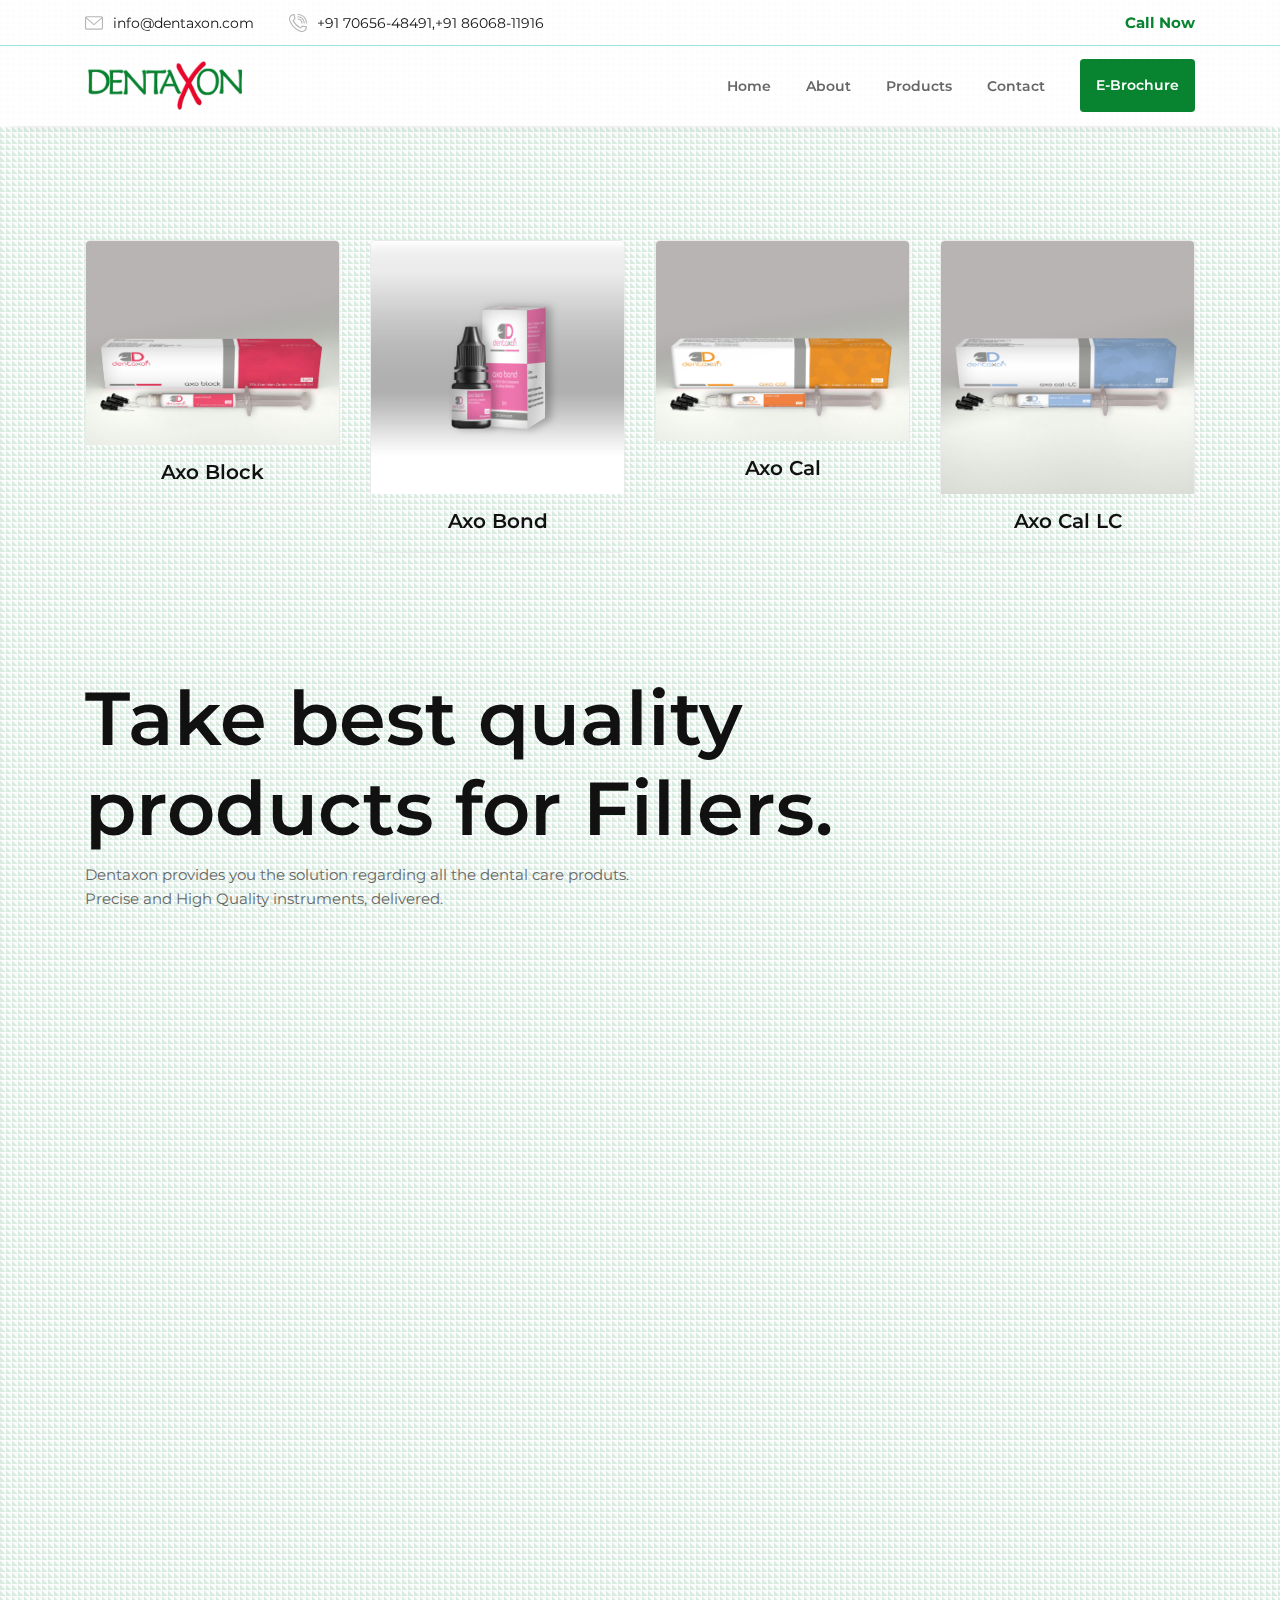
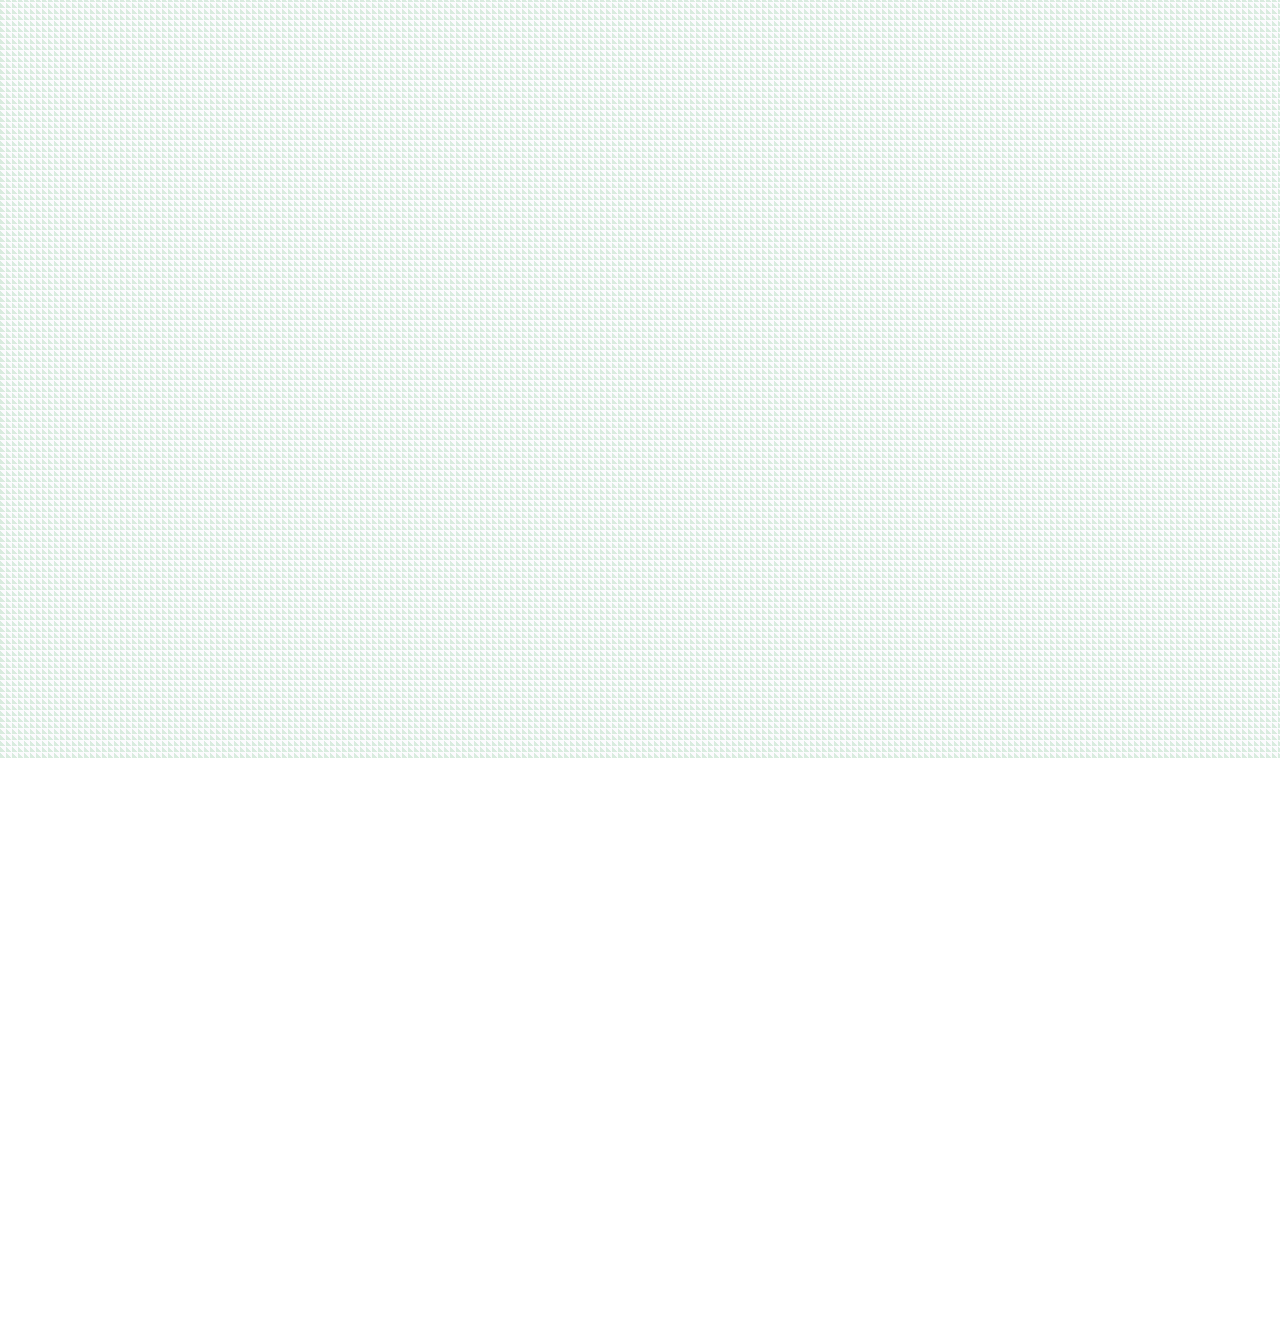
==== commit 62118e14: "updated site" ====
--- a/index.html
+++ b/index.html
@@ -74,7 +74,8 @@
                     d="m368.02 272c-8.836 0-16-7.164-16-16 0-52.935-43.065-96-96-96-8.836 0-16-7.164-16-16s7.164-16 16-16c70.58 0 128 57.42 128 128 0 8.836-7.163 16-16 16z" />
                 </g>
               </svg>
-              <a href="tel:+917065648491">+91 70656-48491</a></li>
+             <a href="tel:+917065648491">+91 70656-48491</a>
+              <a href="tel:+918606811916"> ,+91 86068-11916</a></li>
           </ul>
           <a href="tel:+917065648491" class="st-top-header-btn st-smooth-move">Call Now</a>
         </div>
@@ -447,9 +448,9 @@
             <div class="st-footer-widget">
               <h2 class="st-footer-widget-title">Contacts</h2>
               <ul class="st-footer-contact-list st-mp0">
-                <li><span class="st-footer-contact-title">Address:</span>DENTAXON, 12/102A, 
-Meddent Complex, 
-Edavanna - Kerala - India
+                <li><span class="st-footer-contact-title">Address:</span>DENTAXON, KOZHIPARAMBU-THIRUVALI, 
+MALAPPURAM, 
+KERALA - INDIA
                 </li>
                 <li><span class="st-footer-contact-title">Email:</span> info@dentaxon.com</li>
                 <li><span class="st-footer-contact-title">Phone:</span><a href="tel:+917065648491"> (+91)- 70656-48491</a></li>
@@ -464,7 +465,7 @@
       <div class="container">
         <div class="st-copyright-in">
           <div class="st-left-copyright">
-            <div class="st-copyright-text">Copyright 2021.</div>
+            <div class="st-copyright-text">Copyright 2024.</div>
           </div>
           <div class="st-right-copyright">
             <div id="st-backtotop"><i class="fas fa-angle-up"></i></div>
